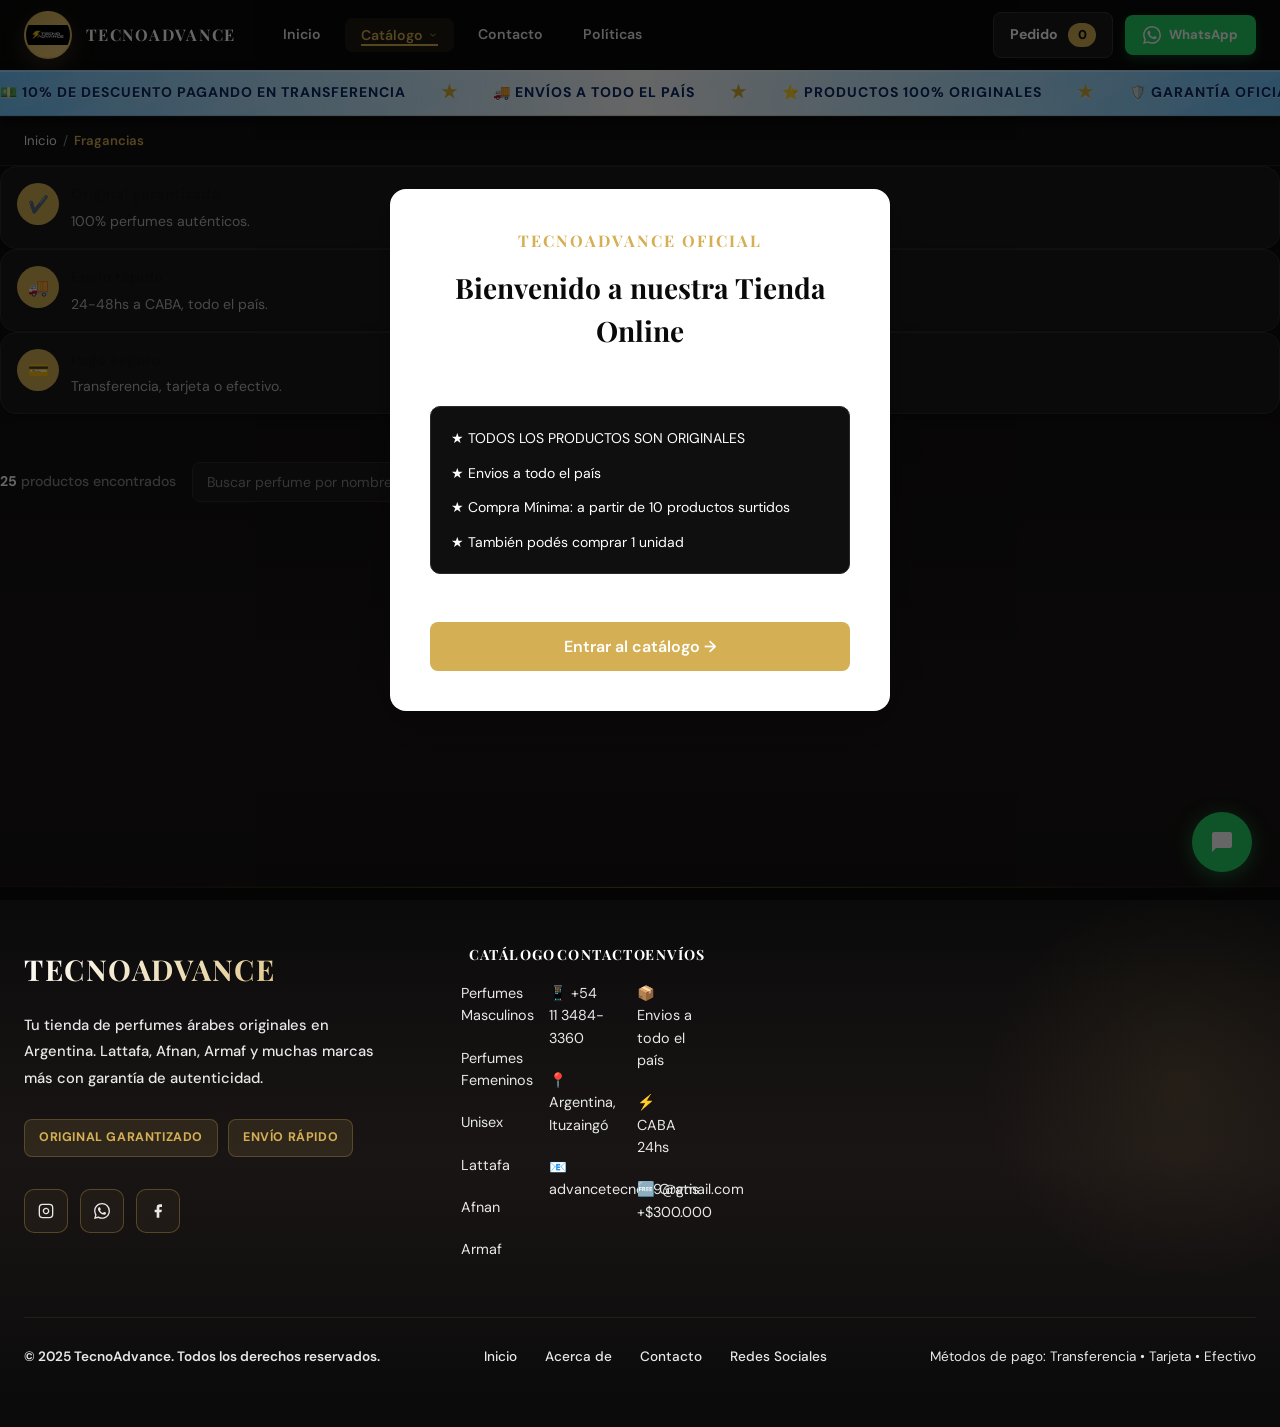
==== accesorios.html @ 0b5b806b "Add files via upload" ====
<!DOCTYPE html>
<html lang="es">
<head>
  <meta charset="UTF-8" />
  <meta name="viewport" content="width=device-width, initial-scale=1.0" />
  <meta http-equiv="X-UA-Compatible" content="IE=edge" />
    <title>TecnoAdvance – Productos Importados | Perfumes, Accesorios,Electronica y Juguetes</title>
  <meta name="description" content="Catálogo de Productos importados originales. Comprá por WhatsApp." />
      <link rel="preconnect" href="https://fonts.googleapis.com" />
      <link href="https://fonts.googleapis.com/css2?family=Playfair+Display:wght@400;600;700&family=DM+Sans:wght@300;400;500;600&display=swap" rel="stylesheet" />
      <style>
    .category-intro{max-width:1380px;margin:20px auto 0;padding:22px 24px;border-left:3px solid var(--gold);background:linear-gradient(90deg,rgba(212,175,84,.1),transparent)}
    .category-intro h1{font-family:var(--font-disp);color:var(--gold-lt);font-size:clamp(1.6rem,3vw,2.3rem);margin:0 0 6px}
    .category-intro p{color:var(--mid-text);margin:0}
    [data-category] .banner-carousel,[data-category] .category-banner{display:none!important}
    @media(max-width:600px){.category-intro{margin-top:12px;padding:18px 16px}}
  </style>
  <link rel="stylesheet" href="css/base.css">
      <link rel="stylesheet" href="css/header.css">
      <link rel="stylesheet" href="css/banner.css">
      <link rel="stylesheet" href="css/layout.css">
      <link rel="stylesheet" href="css/productos.css">
      <link rel="stylesheet" href="css/category-banner.css">
      <link rel="stylesheet" href="css/modales.css">
      <link rel="stylesheet" href="css/chatbot.css">
      <link rel="stylesheet" href="css/footer.css">
      <link rel="stylesheet" href="css/promo.css">
      <link rel="stylesheet" href="css/estados.css">
      <link rel="stylesheet" href="css/responsive.css">
      <link rel="icon" type="image/png" href="./imagenes/img/favicon.png?v=2" />

  <!-- 1. IDIOMA Y ROBOTS (SEO básico) -->
    <meta http-equiv="Content-Language" content="es" />
    <meta name="robots" content="index, follow" />
    <meta name="author" content="TecnoAdvance" />
   
  <!-- 2. OPEN GRAPH (ESTO ES LO QUE USA WHATSAPP, FACEBOOK E INSTAGRAM) -->
    <meta property="og:title" content="TecnoAdvance – Productos Importados Originales" />
    <meta property="og:description" content="Perfumes, Gadgets, Accesorios y Electrodomésticos. Comprá por WhatsApp." />
    <meta property="og:type" content="website" />
    <meta property="og:url" content="https://tecnoadvance.shop/" />
    <meta property="og:image" content="https://tecnoadvance.shop/imagenes/og-image.png" />
    <meta property="og:image:width" content="1200" />
    <meta property="og:image:height" content="630" />
   
  <!-- 6. COLOR DE LA BARRA DEL NAVEGADOR EN MÓVIL (se ve más profesional) -->
    <meta name="theme-color" content="#1a1a2e" />  <!-- Cambia el color a tu branding -->
   
  <!-- 7. CANONICAL (evita contenido duplicado) -->
      <link rel="canonical" href="https://tecnoadvance.shop/" />

   <!-- 10. PRECONEXIÓN A GOOGLE FONTS (mejora velocidad) -->
      <link rel="preconnect" href="https://fonts.gstatic.com" crossorigin />

</head>
<body data-category="accesorios">
<!-- ═══ MODAL DE BIENVENIDA ════════════════════════════════ -->
<div id="welcomeModal" class="welcome-modal open">
  <div class="welcome-box">
      <button class="welcome-close" onclick="closeWelcomeModal()">✕</button>
    
  <div class="welcome-content">
  <div class="welcome-logo">TECNOADVANCE OFICIAL</div>
  <div class="welcome-title">Bienvenido a nuestra Tienda Online</div>
  <div class="welcome-subtitle">Catálogo Mayorista</div>
      
  <div class="welcome-body">
        <div class="welcome-item">★ TODOS LOS PRODUCTOS SON ORIGINALES </div>
        <div class="welcome-item">★ Envios a todo el país</div>
        <div class="welcome-item">★ Compra Mínima: a partir de 10 productos surtidos</div>
        <div class="welcome-item">★ También podés comprar 1 unidad</div>
  </div>
      
       <button class="welcome-btn" onclick="closeWelcomeModal()">Entrar al catálogo →</button>
  </div>
  </div>
</div>
<!-- ═══ HEADER ═══════════════════════════════════════════ -->
<header class="header">
  <div class="header-inner">
     <!-- [INICIO_CAMBIOS_MOBILE_NAV] -->
  <button type="button" class="mobile-nav-toggle" id="mobileNavToggle"
    aria-haspopup="true" aria-expanded="false" aria-controls="mobileNavOverlay" aria-label="Abrir menú">
    <svg width="22" height="22" viewBox="0 0 24 24" fill="none" stroke="currentColor" stroke-width="2" stroke-linecap="round" aria-hidden="true">
      <line x1="3" y1="6" x2="21" y2="6"/>
      <line x1="3" y1="12" x2="21" y2="12"/>
      <line x1="3" y1="18" x2="21" y2="18"/>
    </svg>
  </button>
  <!-- [FIN_CAMBIOS_MOBILE_NAV] -->

    <a href="index.html" class="logo">
      <div class="logo-shape">
        <img src="./imagenes/logo.png" alt="TecnoAdvance" class="logo-img" />
      </div>
      <div class="logo-copy">
        <div class="logo-name">TecnoAdvance</div>
      </div>
    </a>

<nav class="nav">
  <a href="index.html">Inicio</a>
  <!-- [INICIO_CAMBIOS_NAV_DROPDOWN] -->
  <div class="nav-dropdown" id="navCatalogoDropdown">
    <button type="button" class="nav-dropdown-toggle active" id="navCatalogoBtn"
      aria-haspopup="true" aria-expanded="false" aria-controls="navCatalogoMenu">
      Catálogo
      <svg class="nav-dropdown-caret" width="10" height="10" viewBox="0 0 24 24" fill="none" stroke="currentColor" stroke-width="2" aria-hidden="true">
        <path d="M6 9l6 6 6-6"/>
      </svg>
    </button>
    <div class="nav-dropdown-menu" id="navCatalogoMenu" role="menu" aria-label="Categorías de catálogo">
      <a href="perfumes.html" role="menuitem">Perfumes</a>
      <a href="accesorios.html" role="menuitem">Accesorios</a>
      <a href="electronica.html" role="menuitem">Electrónica</a>
      <a href="juguetes.html" role="menuitem">Juguetes</a>
    </div>
  </div>
  <!-- [FIN_CAMBIOS_NAV_DROPDOWN] -->
  <a href="#contacto">Contacto</a>
  <a href="politicas.html">Políticas</a>
</nav>

    <div class="header-actions">
      <a href="pedido.html" class="cart-toggle">
        <span>Pedido</span>
        <strong id="cartCount">0</strong>
      </a>
      <a href="https://wa.me/541134843360?text=Hola%20quiero%20consultar%20por%20perfumes" target="_blank" class="wa-btn-header">
        <svg width="18" height="18" viewBox="0 0 24 24" fill="currentColor">
          <path d="M17.472 14.382c-.297-.149-1.758-.867-2.03-.967-.273-.099-.471-.148-.67.15-.197.297-.767.966-.94 1.164-.173.199-.347.223-.644.075-.297-.15-1.255-.463-2.39-1.475-.883-.788-1.48-1.761-1.653-2.059-.173-.297-.018-.458.13-.606.134-.133.298-.347.446-.52.149-.174.198-.298.298-.497.099-.198.05-.371-.025-.52-.075-.149-.669-1.612-.916-2.207-.242-.579-.487-.5-.669-.51-.173-.008-.371-.01-.57-.01-.198 0-.52.074-.792.372-.272.297-1.04 1.016-1.04 2.479 0 1.462 1.065 2.875 1.213 3.074.149.198 2.096 3.2 5.077 4.487.709.306 1.262.489 1.694.625.712.227 1.36.195 1.871.118.571-.085 1.758-.719 2.006-1.413.248-.694.248-1.289.173-1.413-.074-.124-.272-.198-.57-.347m-5.421 7.403h-.004a9.87 9.87 0 01-5.031-1.378l-.361-.214-3.741.982.998-3.648-.235-.374a9.86 9.86 0 01-1.51-5.26c.001-5.45 4.436-9.884 9.888-9.884 2.64 0 5.122 1.03 6.988 2.898a9.825 9.825 0 012.893 6.994c-.003 5.45-4.437 9.884-9.885 9.884m8.413-18.297A11.815 11.815 0 0012.05 0C5.495 0 .16 5.335.157 11.892c0 2.096.547 4.142 1.588 5.945L.057 24l6.305-1.654a11.882 11.882 0 005.683 1.448h.005c6.554 0 11.89-5.335 11.893-11.893a11.821 11.821 0 00-3.48-8.413z"/>
        </svg>
        <span>WhatsApp</span>
      </a>
    </div>
      </div><!-- cierre header-inner -->

  <!-- [INICIO_CAMBIOS_MOBILE_NAV] -->
  <div class="mobile-nav-overlay" id="mobileNavOverlay">
    <div class="mobile-nav-panel">
      <div class="mobile-nav-panel-header">
        <span class="mobile-nav-title">Menú</span>
        <button type="button" class="mobile-nav-close" id="mobileNavClose" aria-label="Cerrar menú">✕</button>
      </div>
      <nav class="mobile-nav-list" aria-label="Navegación móvil">
        <a href="index.html" class="mobile-nav-link">Inicio</a>

        <div class="mobile-nav-accordion">
          <button type="button" class="mobile-nav-accordion-btn" id="mobileCatalogoBtn"
            aria-expanded="false" aria-controls="mobileCatalogoSub">
            Catálogo
            <svg class="mobile-nav-chevron" width="14" height="14" viewBox="0 0 24 24" fill="none" stroke="currentColor" stroke-width="2" aria-hidden="true">
              <path d="M6 9l6 6 6-6"/>
            </svg>
          </button>
          <div class="mobile-nav-sublist" id="mobileCatalogoSub">
            <a href="perfumes.html" class="mobile-nav-sublink">Perfumes</a>
            <a href="accesorios.html" class="mobile-nav-sublink">Accesorios</a>
            <a href="electronica.html" class="mobile-nav-sublink">Electrónica</a>
            <a href="juguetes.html" class="mobile-nav-sublink">Juguetes</a>
          </div>
        </div>

        <a href="#contacto" class="mobile-nav-link">Contacto</a>
        <a href="politicas.html" class="mobile-nav-link">Políticas</a>
      </nav>
    </div>
  </div>
  <!-- [FIN_CAMBIOS_MOBILE_NAV] -->
<div class="promo-bar">
    <div class="top-promo__track">

        <span>💵 10% DE DESCUENTO PAGANDO EN TRANSFERENCIA</span>
        <span class="separator">★</span>

        <span>🚚 ENVÍOS A TODO EL PAÍS</span>
        <span class="separator">★</span>

        <span>⭐ PRODUCTOS 100% ORIGINALES</span>
        <span class="separator">★</span>

        <span>🛡️ GARANTÍA OFICIAL</span>
        <span class="separator">★</span>

        <span>📦 IMPORTADOS DIRECTAMENTE</span>
        <span class="separator">★</span>

        <span>💳 DEBITO - TRANSFERENCIA - EFECTIVO</span>

        <!-- Duplicado -->

        <span>💵 10% DE DESCUENTO PAGANDO EN TRANSFERENCIA</span>
        <span class="separator">★</span>

        <span>🚚 ENVÍOS A TODO EL PAÍS</span>
        <span class="separator">★</span>

        <span>⭐ PRODUCTOS 100% ORIGINALES</span>
        <span class="separator">★</span>

        <span>🛡️ GARANTÍA OFICIAL</span>
        <span class="separator">★</span>

        <span>📦 IMPORTADOS DIRECTAMENTE</span>
        <span class="separator">★</span>

        <span>💳 DEBITO - TRANSFERENCIA - EFECTIVO</span>

    </div>
</div>
</header>

<!-- ═══ BREADCRUMB ════════════════════════════════════════ -->
<div class="breadcrumb">
  <a href="index.html">Inicio</a> / <span id="breadcrumbCategory">Fragancias</span>
</div>
<div class="category-intro" id="categoryIntro" hidden><h1 id="categoryTitle"></h1><p id="categoryDescription"></p></div>

<div class="trust-strip">
      <div class="trust-item">
        <div class="trust-icon">✔️</div>
        <div>
          <strong>Original garantizado</strong>
          <p>100% perfumes auténticos.</p>
        </div>
      </div>
      <div class="trust-item">
        <div class="trust-icon">🚚</div>
        <div>
          <strong>Envío rápido</strong>
          <p>24-48hs a CABA, todo el país.</p>
        </div>
      </div>
      <div class="trust-item">
        <div class="trust-icon">💳</div>
        <div>
          <strong>Pago seguro</strong>
          <p>Transferencia, tarjeta o efectivo.</p>
        </div>
      </div>
    </div>

        
    <!-- Active filters -->
    <div class="active-filters" id="activeFilters"></div>

    <!-- Controls -->
    <div class="catalog-header">
      <p class="catalog-meta" id="productCount"><strong>25</strong> productos encontrados</p>
      <div class="catalog-controls">
        <input type="text" id="searchInput" class="search-input" placeholder="Buscar perfume por nombre..." oninput="applyFilters()">
        <select class="sort-select" onchange="sortProducts(this.value)">
          <option value="default">Ordenar por</option>
          <option value="price-asc">Precio: Menor a Mayor</option>
          <option value="price-desc">Precio: Mayor a Menor</option>
          <option value="popular">Más Vendidos</option>
          <option value="name">Nombre A-Z</option>
        </select>
      </div>
    </div>
        <!-- GRID — renderizado por JS -->
    <div class="product-grid" id="productGrid"></div>

    <!-- Pagination -->
    <div class="pagination" id="pagination"></div>
<!-- ═══ MAIN LAYOUT ═══════════════════════════════════════ -->
<main class="main-layout">

  <!-- SIDEBAR -->
  <aside class="sidebar" id="sidebar">
    <div class="sidebar-mobile-header">
      <span>Filtrar productos</span>
      <button class="sidebar-close" onclick="document.getElementById('sidebar').classList.remove('open')">Cerrar</button>
    </div>
    <div class="sidebar-title">Filtrar productos</div>

    <!-- Categorías -->
    <div class="filter-section">
      <h4>Categoría</h4>
      <label class="filter-option">
        <input type="checkbox" data-filter="genero" value="masculino" onchange="applyFilters()">
        <span>Masculinos</span>
      </label>
      <label class="filter-option">
        <input type="checkbox" data-filter="genero" value="femenino" onchange="applyFilters()">
        <span>Femeninos</span>
      </label>
      <label class="filter-option">
        <input type="checkbox" data-filter="genero" value="unisex" onchange="applyFilters()">
        <span>Unisex</span>
      </label>
    </div>

    <div class="divider"></div>

    <!-- Marcas -->
    <div class="filter-section">
      <h4>Marca</h4>
      <label class="filter-option">
        <input type="checkbox" data-filter="marca" value="Lattafa" onchange="applyFilters()">
        <span>Lattafa</span>
      </label>
      <label class="filter-option">
        <input type="checkbox" data-filter="marca" value="Afnan" onchange="applyFilters()">
        <span>Afnan</span>
      </label>
      <label class="filter-option">
        <input type="checkbox" data-filter="marca" value="Armaf" onchange="applyFilters()">
        <span>Armaf</span>
      </label>
      <label class="filter-option">
        <input type="checkbox" data-filter="marca" value="French Avenue" onchange="applyFilters()">
        <span>French Avenue</span>
      </label>
      <label class="filter-option">
        <input type="checkbox" data-filter="marca" value="Al Wataniah" onchange="applyFilters()">
        <span>Al Wataniah</span>
      </label>
    </div>

    <div class="divider"></div>

    <!-- Precio -->
    <div class="filter-section">
      <h4>Precio (ARS)</h4>
      <div class="price-range">
        <div class="price-inputs">
          <input type="number" id="priceMin" placeholder="Mín" value="0" oninput="applyFilters()">
          <input type="number" id="priceMax" placeholder="Máx" value="80000" oninput="applyFilters()">
        </div>
        <input type="range" class="price-slider" id="priceSlider" min="0" max="150000" value="80000" oninput="updatePrice(this.value)">
      </div>
    </div>

    <button class="clear-filters" onclick="clearFilters()">✕ Limpiar filtros</button>
  </aside>
  <div class="sidebar-backdrop" onclick="document.getElementById('sidebar').classList.remove('open')"></div>

  <!-- CATALOG -->
  <section class="catalog">

    <!-- Mobile toggle -->
    <button class="mobile-filter-toggle" onclick="document.getElementById('sidebar').classList.toggle('open')">
      <svg width="16" height="16" viewBox="0 0 24 24" fill="none" stroke="currentColor" stroke-width="2">
        <line x1="4" y1="6" x2="20" y2="6"/><line x1="8" y1="12" x2="20" y2="12"/><line x1="12" y1="18" x2="20" y2="18"/>
      </svg>
      Filtrar productos
    </button>

  </section>
</main>

<!-- ═══ CHATBOT WIDGET ════════════════════════════════════ -->
<div class="chatbot-container">
  <div class="chatbot-header">
    <h3>TecnoAdvance Chat</h3>
    <button class="chatbot-close" onclick="toggleChatbot()">✕</button>
  </div>
  
  <div class="chatbot-messages" id="chatbotMessages"></div>
  
  <div class="chatbot-input-area">
    <input 
      type="text" 
      id="chatbotInput" 
      class="chatbot-input" 
      placeholder="Escribe tu pregunta..."
      onkeypress="if(event.key==='Enter') sendChatMessage()"
    />
    <button class="chatbot-send" onclick="sendChatMessage()">
      <svg width="18" height="18" viewBox="0 0 24 24" fill="currentColor">
        <path d="M16.6915026,12.4744748 L3.50612381,13.2599618 C3.19218622,13.2599618 3.03521743,13.4170592 3.03521743,13.5741566 L1.15159189,20.0151496 C0.8376543,20.8006365 0.99,21.89 1.77946707,22.52 C2.41,22.99 3.50612381,23.1 4.13399899,22.8429026 L21.714504,14.0454487 C22.6563168,13.5741566 23.1272231,12.6315722 22.9702544,11.6889879 L4.13399899,1.16346272 C3.34915502,0.9 2.40734225,0.9 1.77946707,1.4718701 C0.994623095,2.0437402 0.837654326,3.1331289 1.15159189,3.91861574 L3.03521743,10.3595872 C3.03521743,10.5166847 3.19218622,10.673782 3.50612381,10.673782 L16.6915026,11.4592689 C16.6915026,11.4592689 17.1624089,11.4592689 17.1624089,12.0311392 C17.1624089,12.4744748 16.6915026,12.4744748 16.6915026,12.4744748 Z"/>
      </svg>
    </button>
  </div>
</div>

<!-- Botón flotante para abrir chatbot -->
<button class="chatbot-toggle" onclick="toggleChatbot()">
  <svg width="24" height="24" viewBox="0 0 24 24" fill="currentColor">
    <path d="M20 2H4c-1.1 0-2 .9-2 2v18l4-4h14c1.1 0 2-.9 2-2V4c0-1.1-.9-2-2-2z"/>
  </svg>
</button>

<!-- ═══ FOOTER ════════════════════════════════════════════ -->
<footer class="footer" id="contacto">
  <div class="footer-inner">
    <div class="footer-brand">
      <div class="logo-text footer-logo">TecnoAdvance</div>
      <p class="footer-description">Tu tienda de perfumes árabes originales en Argentina. Lattafa, Afnan, Armaf y muchas marcas más con garantía de autenticidad.</p>
      <div class="footer-badges">
        <span class="footer-badge">Original garantizado</span>
        <span class="footer-badge">Envío rápido</span>
      </div>
      <div class="socials">
        <a href="https://www.instagram.com/tecnoadvance_oficial/" target="_blank" class="social-icon" aria-label="Instagram">
          <svg width="16" height="16" viewBox="0 0 24 24" fill="none" stroke="currentColor" stroke-width="2">
            <rect x="2" y="2" width="20" height="20" rx="5" ry="5"/><path d="M16 11.37A4 4 0 1112.63 8 4 4 0 0116 11.37z"/><line x1="17.5" y1="6.5" x2="17.51" y2="6.5"/>
          </svg>
        </a>
        <a href="https://wa.me/541134843360" target="_blank" class="social-icon" aria-label="WhatsApp">
          <svg width="16" height="16" viewBox="0 0 24 24" fill="currentColor">
            <path d="M17.472 14.382c-.297-.149-1.758-.867-2.03-.967-.273-.099-.471-.148-.67.15-.197.297-.767.966-.94 1.164-.173.199-.347.223-.644.075-.297-.15-1.255-.463-2.39-1.475-.883-.788-1.48-1.761-1.653-2.059-.173-.297-.018-.458.13-.606.134-.133.298-.347.446-.52.149-.174.198-.298.298-.497.099-.198.05-.371-.025-.52-.075-.149-.669-1.612-.916-2.207-.242-.579-.487-.5-.669-.51-.173-.008-.371-.01-.57-.01-.198 0-.52.074-.792.372-.272.297-1.04 1.016-1.04 2.479 0 1.462 1.065 2.875 1.213 3.074.149.198 2.096 3.2 5.077 4.487.709.306 1.262.489 1.694.625.712.227 1.36.195 1.871.118.571-.085 1.758-.719 2.006-1.413.248-.694.248-1.289.173-1.413-.074-.124-.272-.198-.57-.347m-5.421 7.403h-.004a9.87 9.87 0 01-5.031-1.378l-.361-.214-3.741.982.998-3.648-.235-.374a9.86 9.86 0 01-1.51-5.26c.001-5.45 4.436-9.884 9.888-9.884 2.64 0 5.122 1.03 6.988 2.898a9.825 9.825 0 012.893 6.994c-.003 5.45-4.437 9.884-9.885 9.884m8.413-18.297A11.815 11.815 0 0012.05 0C5.495 0 .16 5.335.157 11.892c0 2.096.547 4.142 1.588 5.945L.057 24l6.305-1.654a11.882 11.882 0 005.683 1.448h.005c6.554 0 11.89-5.335 11.893-11.893a11.821 11.821 0 00-3.48-8.413z"/>
          </svg>
        </a>
        <a href="https://facebook.com/Tecn0advance" target="_blank" class="social-icon" aria-label="Facebook">
          <svg width="16" height="16" viewBox="0 0 24 24" fill="currentColor">
            <path d="M18 2h-3a5 5 0 00-5 5v3H7v4h3v8h4v-8h3l1-4h-4V7a1 1 0 011-1h3z"/>
          </svg>
        </a>
      </div>
    </div>

    <div class="footer-links">
      <div class="footer-column">
        <h5>Catálogo</h5>
        <ul>
          <li><a href="#">Perfumes Masculinos</a></li>
          <li><a href="#">Perfumes Femeninos</a></li>
          <li><a href="#">Unisex</a></li>
          <li><a href="#">Lattafa</a></li>
          <li><a href="#">Afnan</a></li>
          <li><a href="#">Armaf</a></li>
        </ul>
      </div>
      <div class="footer-column">
        <h5>Contacto</h5>
        <ul>
          <li><a href="https://wa.me/541134843360" target="_blank">📱 +54 11 3484-3360</a></li>
          <li><a href="#">📍 Argentina, Ituzaingó</a></li>
          <li><a href="#">📧 advancetecno39@gmail.com</a></li>
        </ul>
      </div>
      <div class="footer-column">
        <h5>Envíos</h5>
        <ul>
          <li><a href="#">📦 Envios a todo el país</a></li>
          <li><a href="#">⚡ CABA 24hs</a></li>
          <li><a href="#">🆓 Gratis +$300.000</a></li>
        </ul>
      </div>
    </div>
  </div>

  <div class="footer-bottom">
    <div class="footer-bottom-left">
      <span>&copy; 2025 TecnoAdvance. Todos los derechos reservados.</span>
    </div>
    <div class="footer-bottom-center">
      <a href="#">Inicio</a>
      <a href="#">Acerca de</a>
      <a href="politicas.html">Contacto</a>
      <a href="#">Redes Sociales</a>
    </div>
    <div class="footer-bottom-right">
      <span>Métodos de pago: Transferencia • Tarjeta • Efectivo</span>
    </div>
  </div>
  
</footer>

<script>window.API_ENDPOINT = 'https://www.tecnoadvance.shop/api/products';</script>
<script src="script.js"></script>
<!-- ═══ MODAL DE PRODUCTO ════════════════════════════════ -->
<div id="productModal" class="product-modal">
  <div class="product-modal-content">
    <button class="modal-close" onclick="closeProductModal()">✕</button>
    
    <div class="modal-grid">
      <div class="modal-images">
        <img id="modalMainImg" src="" alt="Producto" />
        <div class="modal-img-nav">
          <button onclick="changeModalImage(-1)" class="img-nav prev">◀</button>
          <button onclick="changeModalImage(1)" class="img-nav next">▶</button>
        </div>
        <div class="modal-img-counter" id="modalCounter">1/1</div>
      </div>
      
      <div class="modal-info">
        <div class="modal-brand" id="modalBrand"></div>
        <h2 class="modal-name" id="modalName"></h2>
        <div class="modal-desc" id="modalDesc"></div>
        
        <div class="modal-pricing">
          <div class="modal-price" id="modalPrice"></div>
          <div class="modal-installment" id="modalInstallment"></div>
          <div class="modal-payment" id="modalPayment"></div>
        </div>
        
        <div class="modal-stock" id="modalStock"></div>
        
        <div class="modal-quantity">
          <label>Cantidad</label>
          <div class="qty-selector">
            <button onclick="decreaseQty()" class="qty-btn">−</button>
            <span id="qtyValue">1</span>
            <button onclick="increaseQty()" class="qty-btn">+</button>
          </div>
        </div>
        
        <a id="modalBuyBtn" target="_blank" class="modal-buy-btn">Comprar por WhatsApp</a>
        <button onclick="closeProductModal()" class="modal-close-btn">Cerrar</button>
      </div>
    </div>
  </div>
</div>
</body>
</html>
---- css/base.css ----
/* ════════════════════════════════════════════════════════
   TecnoAdvance — Tema Oscuro | Dark Mode CSS
   ════════════════════════════════════════════════════════ */

*, *::before, *::after { box-sizing: border-box; margin: 0; padding: 0; }

:root {
  /* ─── COLORES TEMA OSCURO ───────────────────────── */
  --black: #0a0a0a;           /* Fondo principal - Negro profundo */
  --dark-bg: #121212;         /* Fondo secundario */
  --card-bg: #1a1a1a;         /* Fondo de cards */
  --white: #ffffff;           /* Blanco puro - Texto principal */
  --light-text: #e8e8e8;      /* Texto secundario */
  --mid-text: #b8b8b8;        /* Texto terciario */
  --soft-text: #888888;       /* Texto muy suave */
  
  /* ─── ACENTOS ──────────────────────────────────── */
  --gold: #d4af54;            /* Oro brillante (más visible en oscuro) */
  --gold-dark: #b8962e;       /* Oro oscuro */
  --gold-lt: #f4d07d;         /* Oro claro */
  
  /* ─── COLORES FUNCIONALES ───────────────────────── */
  --wa-green: #25d366;        /* WhatsApp */
  --success: #1f7a5e;         /* Éxito - Verde */
  --danger: #ff6b35;          /* Error/Danger - Rojo/Naranja */
  
  /* ─── BORDES Y DIVISORES ────────────────────────── */
  --border: #2a2a2a;          /* Borde oscuro */
  --border-light: #333333;    /* Borde más claro */
  --divider: rgba(255, 255, 255, 0.08);
  
  /* ─── FONDOS SUAVES ─────────────────────────────── */
  --bg: #0f0f0f;              /* Fondo general */
  --bg-secondary: #1a1a1a;    /* Fondo secundario */
  --bg-hover: #252525;        /* Hover general */
  
  /* ─── SOMBRAS ─────────────────────────────────── */
  --shadow: 0 4px 20px rgba(0, 0, 0, 0.4);
  --shadow-h: 0 8px 32px rgba(0, 0, 0, 0.6);
  --shadow-card: 0 2px 12px rgba(0, 0, 0, 0.3);
  
  /* ─── FUENTES ─────────────────────────────────── */
  --font-disp: 'Playfair Display', Georgia, serif;
  --font-body: 'DM Sans', sans-serif;
  
  /* ─── OTROS ────────────────────────────────────── */
  --radius: 10px;
}

/* ─── ESTILOS GENERALES ────────────────────────────────── */
html {
  scroll-behavior: smooth;
  overflow-x: hidden;
}

body {
  overflow-x: hidden;
  font-family: var(--font-body);
  background: linear-gradient(
    180deg,
    var(--black) 0%,
    #1a1515 50%,
    var(--black) 100%
  );
  color: var(--white);
  min-height: 100vh;
  font-size: 15px;
  line-height: 1.55;
}

/* ─── ELEMENTOS BASE ────────────────────────────────────── */
a {
  color: var(--gold);
  text-decoration: none;
  transition: color 0.3s ease;
}

a:hover {
  color: var(--gold-lt);
}

img {
  display: block;
  max-width: 100%;
}

button {
  cursor: pointer;
  font-family: inherit;
  border: none;
  transition: all 0.3s ease;
}

button:hover {
  transform: translateY(-2px);
}

/* ─── TÍTULOS ──────────────────────────────────────────── */
h1, h2, h3, h4, h5, h6 {
  color: var(--white);
  font-family: var(--font-disp);
  font-weight: 700;
  line-height: 1.2;
}

h1 { font-size: clamp(1.8rem, 5vw, 3.2rem); }
h2 { font-size: clamp(1.5rem, 4vw, 2.4rem); }
h3 { font-size: clamp(1.2rem, 3vw, 1.8rem); }
h4 { font-size: 1.3rem; }
h5 { font-size: 1.1rem; }
h6 { font-size: 1rem; }

/* ─── PÁRRAFOS ─────────────────────────────────────────── */
p {
  color: var(--light-text);
  line-height: 1.7;
}

small {
  color: var(--soft-text);
  font-size: 0.85rem;
}

/* ─── TEXTOS ESPECIALES ────────────────────────────────── */
strong {
  color: var(--white);
  font-weight: 700;
}

em {
  color: var(--gold);
  font-style: italic;
}

/* ─── LISTAS ────────────────────────────────────────────── */
ul, ol {
  color: var(--light-text);
}

li {
  margin-bottom: 8px;
}

/* ─── CÓDIGO ────────────────────────────────────────────── */
code, pre {
  background: var(--card-bg);
  color: var(--gold);
  padding: 2px 6px;
  border-radius: 4px;
  font-family: 'Monaco', 'Menlo', monospace;
}

/* ─── INPUTS Y FORMULARIOS ─────────────────────────────── */
input, select, textarea {
  background: var(--card-bg);
  color: var(--white);
  border: 1px solid var(--border);
  border-radius: 8px;
  padding: 10px 12px;
  font-family: inherit;
  font-size: 0.9rem;
  transition: all 0.3s ease;
}

input::placeholder, textarea::placeholder {
  color: var(--soft-text);
}

input:focus, select:focus, textarea:focus {
  border-color: var(--gold);
  background: var(--bg-secondary);
  box-shadow: 0 0 0 3px rgba(212, 175, 84, 0.1);
  outline: none;
}

/* ─── SCROLLBAR PERSONALIZADA ──────────────────────────── */
::-webkit-scrollbar {
  width: 10px;
  height: 10px;
}

::-webkit-scrollbar-track {
  background: var(--bg);
}

::-webkit-scrollbar-thumb {
  background: var(--gold-dark);
  border-radius: 5px;
}

::-webkit-scrollbar-thumb:hover {
  background: var(--gold);
}

/* ─── SELECCIÓN ────────────────────────────────────────── */
::selection {
  background: var(--gold);
  color: var(--black);
}

::-moz-selection {
  background: var(--gold);
  color: var(--black);
}

/* ─── ANIMACIONES ──────────────────────────────────────── */
@keyframes fadeIn {
  from {
    opacity: 0;
    transform: translateY(10px);
  }
  to {
    opacity: 1;
    transform: translateY(0);
  }
}

@keyframes slideInLeft {
  from {
    opacity: 0;
    transform: translateX(-30px);
  }
  to {
    opacity: 1;
    transform: translateX(0);
  }
}

@keyframes slideInRight {
  from {
    opacity: 0;
    transform: translateX(30px);
  }
  to {
    opacity: 1;
    transform: translateX(0);
  }
}

@keyframes pulse {
  0%, 100% { opacity: 1; }
  50% { opacity: 0.5; }
}

@keyframes glow {
  0%, 100% {
    box-shadow: 0 0 5px rgba(212, 175, 84, 0.3);
  }
  50% {
    box-shadow: 0 0 15px rgba(212, 175, 84, 0.6);
  }
}

/* ─── UTILIDADES ────────────────────────────────────────── */
.text-gold { color: var(--gold); }
.text-white { color: var(--white); }
.text-light { color: var(--light-text); }
.text-soft { color: var(--soft-text); }

.bg-dark { background: var(--black); }
.bg-card { background: var(--card-bg); }

.border-gold { border-color: var(--gold); }
.border-dark { border-color: var(--border); }

.shadow { box-shadow: var(--shadow-card); }
.shadow-lg { box-shadow: var(--shadow); }

.rounded { border-radius: var(--radius); }

.fade-in { animation: fadeIn 0.5s ease; }
.slide-left { animation: slideInLeft 0.5s ease; }
.slide-right { animation: slideInRight 0.5s ease; }

/* ─── RESPONSIVE ───────────────────────────────────────── */
@media (max-width: 768px) {
  h1 { font-size: 1.8rem; }
  h2 { font-size: 1.5rem; }
  h3 { font-size: 1.2rem; }
  
  body {
    font-size: 14px;
  }
}

@media (max-width: 480px) {
  h1 { font-size: 1.6rem; }
  h2 { font-size: 1.3rem; }
  h3 { font-size: 1.1rem; }
  
  body {
    font-size: 13px;
    line-height: 1.5;
  }
}

/* ─── DARK MODE ESPECÍFICO ─────────────────────────────── */
/* Asegura que todos los elementos respeten el tema oscuro */

/* Cards y contenedores */
.card, .modal, .panel {
  background: var(--card-bg);
  border: 1px solid var(--border);
}

/* Botones con tema oscuro */
.btn {
  background: var(--gold);
  color: var(--black);
  font-weight: 700;
  padding: 10px 16px;
  border-radius: 8px;
}

.btn:hover {
  background: var(--gold-lt);
}

.btn-dark {
  background: var(--bg-secondary);
  color: var(--white);
  border: 1px solid var(--border);
}

.btn-dark:hover {
  background: var(--bg-hover);
  border-color: var(--gold);
}

/* Badges y etiquetas */
.badge {
  background: var(--gold);
  color: var(--black);
  padding: 4px 10px;
  border-radius: 20px;
  font-size: 0.75rem;
  font-weight: 700;
}

.badge-secondary {
  background: var(--border-light);
  color: var(--light-text);
}

/* Alerts y notificaciones */
.alert {
  padding: 16px;
  border-radius: 8px;
  border-left: 4px solid;
}

.alert-success {
  background: rgba(31, 122, 94, 0.15);
  border-color: var(--success);
  color: #4cd964;
}

.alert-danger {
  background: rgba(255, 107, 53, 0.15);
  border-color: var(--danger);
  color: #ff6b35;
}

.alert-info {
  background: rgba(212, 175, 84, 0.15);
  border-color: var(--gold);
  color: var(--gold);
}
---- css/header.css ----
/* ─── HEADER TEMA OSCURO ─────────────────────────────── */
.header {
  background: rgba(10, 10, 10, 0.95);
  backdrop-filter: blur(12px);
  border-bottom: 1px solid rgba(255, 255, 255, 0.08);
  position: sticky;
  top: 0;
  z-index: 100;
  box-shadow: 0 4px 12px rgba(0, 0, 0, 0.5);
  overflow: visible;
}

.header::after {
  content: '';
  position: absolute;
  bottom: 0;
  left: 0;
  right: 0;
  height: 1px;
  background: linear-gradient(90deg, transparent, rgba(212, 175, 84, 0.3), transparent);
}

.header-inner {
  max-width: 1380px;
  margin: 0 auto;
  display: flex;
  align-items: center;
  gap: 32px;
  padding: 0 24px;
  height: 70px;
}

/* ─── LOGO ───────────────────────────────────────────── */
.logo {
  display: flex;
  align-items: center;
  flex-shrink: 0;
  gap: 14px;
  transition: transform 0.3s ease;
}

.logo:hover {
  transform: translateY(-2px);
}

.logo-shape {
  width: 48px;
  height: 48px;
  border-radius: 50%;
  background: linear-gradient(135deg, #d4af54, #f4d07d);
  display: flex;
  align-items: center;
  justify-content: center;
  overflow: hidden;
  box-shadow: 0 8px 24px rgba(212, 175, 84, 0.2);
  border: 2px solid rgba(212, 175, 84, 0.3);
}

.logo-img {
  width: 100%;
  height: 100%;
  object-fit: contain;
}

.logo-copy {
  display: flex;
  flex-direction: column;
  gap: 2px;
}

.logo-name {
  font-family: var(--font-disp);
  font-size: 1rem;
  font-weight: 700;
  text-transform: uppercase;
  letter-spacing: 0.08em;
  color: var(--white);
}

.logo-tag {
  font-size: 0.7rem;
  font-weight: 700;
  letter-spacing: 0.16em;
  text-transform: uppercase;
  color: var(--gold);
}

/* ─── NAVEGACIÓN ─────────────────────────────────────── */
.nav {
  display: flex;
  gap: 8px;
  align-items: center;
}

.nav a {
  padding: 8px 16px;
  border-radius: 8px;
  font-size: 0.88rem;
  font-weight: 600;
  color: var(--light-text);
  transition: all 0.3s ease;
  position: relative;
}

.nav a::after {
  content: '';
  position: absolute;
  bottom: 6px;
  left: 16px;
  right: 16px;
  height: 2px;
  background: var(--gold);
  transform: scaleX(0);
  transform-origin: center;
  transition: transform 0.3s ease;
}

.nav a:hover {
  color: var(--white);
  background: rgba(212, 175, 84, 0.1);
}

.nav a:hover::after,
.nav a.active::after {
  transform: scaleX(1);
}

.nav a.active {
  color: var(--gold);
  background: rgba(212, 175, 84, 0.1);
}

/* ─── HEADER ACTIONS ─────────────────────────────────── */
.header-actions {
  margin-left: auto;
  display: flex;
  align-items: center;
  gap: 12px;
}

.wa-btn-header {
  display: flex;
  align-items: center;
  gap: 8px;
  background: var(--wa-green);
  color: #fff;
  padding: 10px 18px;
  border-radius: 8px;
  font-size: 0.82rem;
  font-weight: 700;
  text-decoration: none;
  transition: all 0.3s ease;
  box-shadow: 0 4px 12px rgba(37, 211, 102, 0.25);
}

.wa-btn-header:hover {
  background: #1f9b4f;
  transform: translateY(-2px);
  box-shadow: 0 6px 18px rgba(37, 211, 102, 0.35);
}

.cart-toggle {
  display: inline-flex;
  align-items: center;
  gap: 10px;
  background: var(--card-bg);
  color: var(--white);
  padding: 10px 16px;
  border-radius: 8px;
  font-size: 0.88rem;
  font-weight: 700;
  border: 1px solid var(--border-light);
  text-decoration: none;
  transition: all 0.3s ease;
}

.cart-toggle:hover {
  background: var(--bg-hover);
  border-color: var(--gold);
  transform: translateY(-2px);
}

.cart-toggle strong {
  display: inline-flex;
  min-width: 28px;
  justify-content: center;
  background: var(--gold);
  color: var(--black);
  border-radius: 999px;
  padding: 2px 8px;
  font-size: 0.8rem;
  font-weight: 800;
}

/* ─── BREADCRUMB ─────────────────────────────────────── */
.breadcrumb {
  max-width: 1380px;
  margin: 0 auto;
  padding: 14px 24px;
  font-size: 0.82rem;
  color: var(--soft-text);
  display: flex;
  align-items: center;
  gap: 6px;
  background: rgba(255, 255, 255, 0.02);
  border-bottom: 1px solid var(--divider);
}

.breadcrumb a {
  color: var(--light-text);
  transition: color 0.3s ease;
}

.breadcrumb a:hover {
  color: var(--gold);
}

.breadcrumb span {
  color: var(--gold);
  font-weight: 600;
}

/* ─── PROMO BAR (MEJORADA) ───────────────────────────── */
.promo-bar {
  position: relative;
  width: 100%;
  height: 44px;
  overflow: hidden;
  display: flex;
  align-items: center;
  background: linear-gradient(
    90deg,
    rgba(212, 175, 84, 0.08) 0%,
    rgba(212, 175, 84, 0.15) 50%,
    rgba(212, 175, 84, 0.08) 100%
  );
  border-top: 1px solid rgba(212, 175, 84, 0.2);
  border-bottom: 1px solid rgba(212, 175, 84, 0.15);
  box-shadow: inset 0 1px 0 rgba(255, 255, 255, 0.1);
}

.top-promo__track {
  display: flex;
  align-items: center;
  gap: 32px;
  width: max-content;
  white-space: nowrap;
  animation: promoMove 25s linear infinite;
  position: relative;
  z-index: 2;
}

.top-promo__track span {
  flex-shrink: 0;
  color: var(--white);
  font-size: 0.85rem;
  font-weight: 700;
  letter-spacing: 0.8px;
  text-transform: uppercase;
}

.top-promo__track span.separator {
  color: var(--gold);
  font-size: 1rem;
  font-weight: 900;
}

.promo-bar:hover .top-promo__track {
  animation-play-state: paused;
}

@keyframes promoMove {
  from {
    transform: translateX(0);
  }
  to {
    transform: translateX(-50%);
  }
}

/* ─── RESPONSIVE ─────────────────────────────────────── */
@media (max-width: 1000px) {
  .header-inner {
    gap: 20px;
    height: 64px;
  }

  .nav {
    display: none;
  }

  .logo-shape {
    width: 42px;
    height: 42px;
  }

  .logo-name {
    font-size: 0.9rem;
  }
}

@media (max-width: 600px) {
  .header-inner {
    gap: 10px;
    padding: 0 16px;
  }

  .logo-shape {
    width: 38px;
    height: 38px;
  }

  .logo-name {
    font-size: 0.8rem;
  }

  .logo-tag {
    display: none;
  }

  .wa-btn-header span {
    display: none;
  }

  .wa-btn-header {
    padding: 8px 10px;
    gap: 6px;
  }

  .cart-toggle {
    padding: 8px 12px;
    gap: 6px;
    font-size: 0.75rem;
  }

  .breadcrumb {
    padding: 12px 16px;
    font-size: 0.75rem;
  }

  .promo-bar {
    height: 40px;
  }

  .top-promo__track span {
    font-size: 0.75rem;
  }
}

/* ─── EFECTOS DE BRILLO SUTIL ────────────────────────── */
.header::before {
  content: '';
  position: absolute;
  top: 0;
  left: -100%;
  width: 100%;
  height: 100%;
  background: linear-gradient(
    90deg,
    transparent,
    rgba(255, 255, 255, 0.05),
    transparent
  );
  animation: headerShine 8s infinite;
  pointer-events: none;
}

@keyframes headerShine {
  0% { left: -100%; }
  50% { left: 100%; }
  100% { left: 100%; }
}
---- css/banner.css ----
/* ─── BANNER CAROUSEL ────────────────────────────────── */
.banner-carousel {
  max-width: 100%;
  margin: 0 auto 28px;
  position: relative;
  overflow: hidden;
  border-radius: var(--radius);
  box-shadow: var(--shadow);
}

.carousel-container {
  width: 100%;
  height: 0;
  padding-bottom: 33.33%;
  position: relative;
  overflow: hidden;
  background: #f0eee9;
}

.carousel-container img {
  position: absolute;
  top: 0;
  left: 0;
  width: 100%;
  height: 100%;
  object-fit: cover;
}

.carousel-btn {
  position: absolute;
  top: 50%;
  transform: translateY(-50%);
  background: rgba(0, 0, 0, 0.5);
  color: white;
  width: 48px;
  height: 48px;
  border-radius: 50%;
  z-index: 10;
  display: grid;
  place-items: center;
  transition: background 0.2s;
}

.carousel-btn:hover { 
  background: rgba(0, 0, 0, 0.8);
  transform: translateY(-50%);
}
.carousel-btn.prev { left: 16px; }
.carousel-btn.next { right: 16px; }

.carousel-dots {
  position: absolute;
  bottom: 16px;
  left: 50%;
  transform: translateX(-50%);
  display: flex;
  gap: 8px;
  z-index: 10;
}

.dot {
  width: 10px;
  height: 10px;
  border-radius: 50%;
  background: rgba(255, 255, 255, 0.5);
  cursor: pointer;
  transition: background 0.3s;
}

.dot.active { background: rgba(255, 255, 255, 0.9); 
            @media (max-width: 600px) {
  .carousel-container {
    padding-bottom: 60%;
  }
}
---- css/layout.css ----
/* ─── MAIN LAYOUT ────────────────────────────────────── */
.main-layout {
  max-width: 1400px;
  margin: 0 auto;
  display: grid;
  grid-template-columns: 260px 1fr;
  gap: 28px;
  padding: 40px 24px 60px;
  align-items: start;
  width: 100%;
  box-sizing: border-box;
}
/* ─── SIDEBAR ────────────────────────────────────────── */
.sidebar {
  background: var(--white);
  border: 1px solid var(--border);
  border-radius: var(--radius);
  padding: 24px;
  position: sticky;
  top: 84px;
}
.sidebar-mobile-header {
  display: none;
  justify-content: space-between;
  align-items: center;
  margin-bottom: 16px;
  padding-bottom: 12px;
  border-bottom: 1px solid var(--border);
}

.sidebar-close {
  background: transparent;
  border: none;
  font-size: 1.2rem;
  cursor: pointer;
  color: var(--dark);
  padding: 4px 8px;
  font-weight: 600;
}

.sidebar-close:hover {
  color: var(--gold);
}

.sidebar-title {
  font-family: var(--font-disp);
  font-size: 1.05rem;
  font-weight: 700;
  margin-bottom: 20px;
  padding-bottom: 12px;
  border-bottom: 2px solid var(--border);
}

.filter-section { margin-bottom: 24px; }

.filter-section h4 {
  font-size: 0.78rem;
  font-weight: 600;
  text-transform: uppercase;
  letter-spacing: 1.2px;
  color: var(--soft);
  margin-bottom: 12px;
}

.filter-option {
  display: flex;
  align-items: center;
  gap: 10px;
  padding: 7px 0;
  cursor: pointer;
}

.filter-option input[type="checkbox"] {
  width: 16px;
  height: 16px;
  accent-color: var(--gold);
  cursor: pointer;
  flex-shrink: 0;
}

.filter-option span {
  font-size: 0.9rem;
  color: var(--dark);
  cursor: pointer;
  flex: 1;
  display: flex;
  justify-content: space-between;
  align-items: center;
}

.filter-option span .count {
  color: var(--mid);
  font-size: 0.78rem;
  background: rgba(184, 150, 46, 0.12);
  padding: 3px 8px;
  border-radius: 999px;
  min-width: 24px;
  text-align: center;
  font-weight: 600;
}

.filter-option:hover span { color: var(--gold); }

.price-range { margin-top: 4px; }

.price-inputs {
  display: flex;
  gap: 8px;
  margin-bottom: 12px;
}

.price-inputs input {
  flex: 1;
  padding: 8px 10px;
  border: 1px solid var(--border);
  border-radius: 6px;
  font-size: 0.75rem;
  font-family: inherit;
  color: var(--dark);
  outline: none;
  min-width: 0;
  width: 100%;
}

.price-inputs input:focus { border-color: var(--gold); }

.price-slider {
  -webkit-appearance: none;
  width: 100%;
  height: 4px;
  background: linear-gradient(to right, var(--gold) 0%, var(--gold) 60%, var(--border) 60%);
  border-radius: 4px;
  outline: none;
}

.price-slider::-webkit-slider-thumb {
  -webkit-appearance: none;
  width: 18px;
  height: 18px;
  background: var(--gold);
  border-radius: 50%;
  cursor: pointer;
  border: 2px solid var(--white);
  box-shadow: 0 1px 6px rgba(0, 0, 0, 0.2);
}

.clear-filters {
  width: 100%;
  padding: 9px;
  background: transparent;
  border: 1px solid var(--border);
  border-radius: 7px;
  font-size: 0.84rem;
  color: var(--mid);
  font-weight: 500;
  transition: all 0.15s;
  margin-top: 8px;
}

.clear-filters:hover {
  border-color: var(--black);
  color: var(--black);
}

.divider { height: 1px; background: var(--border); margin: 16px 0; }

.main-layout {
  padding: 0 24px 64px;
}
.sidebar {
  border-color: rgba(232, 224, 204, 0.7);
  box-shadow: 0 20px 45px rgba(0, 0, 0, 0.05);
}

.sidebar-title {
  color: var(--black);
}

.filter-option {
  gap: 12px;
}

.filter-option span {
  display: inline-flex;
  justify-content: space-between;
  width: 100%;
  color: var(--dark);
}

.price-slider {
  background: linear-gradient(90deg, var(--gold) 0%, var(--gold) 45%, #e8e8e8 45%, #e8e8e8 100%);
}
---- css/productos.css ----
/* ─── CATALOG TEMA OSCURO ────────────────────────────── */
.catalog {
  min-width: 0;
}

.catalog-header {
  display: flex;
  align-items: center;
  justify-content: space-between;
  margin-bottom: 24px;
  flex-wrap: wrap;
  gap: 16px;
}

.catalog-meta {
  font-size: 0.88rem;
  color: var(--soft-text);
  font-weight: 500;
}

.catalog-meta strong {
  color: var(--white);
  font-weight: 700;
}

.catalog-controls {
  display: flex;
  gap: 12px;
  align-items: center;
  flex: 1;
  justify-content: flex-start;
}

.sort-select {
  padding: 10px 36px 10px 14px;
  border: 1px solid var(--border);
  border-radius: 8px;
  font-family: inherit;
  font-size: 0.88rem;
  color: var(--white);
  background: var(--card-bg) url("data:image/svg+xml,%3Csvg xmlns='http://www.w3.org/2000/svg' width='12' height='12' viewBox='0 0 24 24' fill='none' stroke='%23d4af54' stroke-width='2'%3E%3Cpath d='M6 9l6 6 6-6'/%3E%3C/svg%3E") no-repeat right 12px center;
  -webkit-appearance: none;
  outline: none;
  cursor: pointer;
  transition: all 0.3s ease;
}

.sort-select:hover {
  border-color: var(--gold);
  background-color: var(--bg-hover);
}

.sort-select:focus {
  border-color: var(--gold);
  box-shadow: 0 0 0 3px rgba(212, 175, 84, 0.15);
}

.search-input {
  padding: 10px 14px;
  border: 1px solid var(--border);
  border-radius: 8px;
  font-family: inherit;
  font-size: 0.88rem;
  color: var(--white);
  background: var(--card-bg);
  outline: none;
  flex: 1;
  max-width: 420px;
  min-width: 200px;
  transition: all 0.3s ease;
}

.search-input::placeholder {
  color: var(--soft-text);
}

.search-input:focus {
  border-color: var(--gold);
  background-color: var(--bg-hover);
  box-shadow: 0 0 0 3px rgba(212, 175, 84, 0.15);
}

/* ─── PRODUCT GRID ───────────────────────────────────── */
.product-grid {
  display: grid;
  grid-template-columns: repeat(4, 1fr);
  gap: 20px;
  margin-bottom: 40px;
}

/* ─── PRODUCT CARD TEMA OSCURO ────────────────────────── */
.product-card {
  background: var(--card-bg);
  border: 1px solid var(--border);
  border-radius: 12px;
  overflow: hidden;
  transition: all 0.3s cubic-bezier(0.4, 0, 0.2, 1);
  position: relative;
  display: flex;
  flex-direction: column;
  height: 100%;
}

.product-card:hover {
  box-shadow: 0 12px 40px rgba(212, 175, 84, 0.15);
  transform: translateY(-6px);
  border-color: var(--gold);
  background: var(--bg-hover);
}

.product-badge {
  position: absolute;
  top: 14px;
  left: 14px;
  z-index: 2;
  padding: 8px 12px;
  border-radius: 6px;
  font-size: 0.7rem;
  font-weight: 700;
  letter-spacing: 0.8px;
  text-transform: uppercase;
  box-shadow: 0 4px 12px rgba(0, 0, 0, 0.3);
}

.badge-new {
  background: var(--gold);
  color: var(--black);
}

.badge-hot {
  background: #ff6b35;
  color: var(--white);
}

.badge-oferta {
  background: var(--gold);
  color: var(--black);
  font-weight: 800;
}

.product-img-wrap {
  position: relative;
  overflow: hidden;
  background: linear-gradient(135deg, #1a1a1a 0%, #252525 100%);
  aspect-ratio: 1 / 1.15;
  display: flex;
  align-items: center;
  justify-content: center;
  border-bottom: 1px solid var(--border);
}

.product-img-wrap img {
  width: 100%;
  height: 100%;
  object-fit: contain;
  padding: 16px;
  transition: transform 0.4s cubic-bezier(0.4, 0, 0.2, 1);
}

.product-card:hover .product-img-wrap img {
  transform: scale(1.08);
}

.quick-wa {
  position: absolute;
  bottom: -50px;
  left: 0;
  right: 0;
  background: rgba(37, 211, 102, 0.95);
  color: #fff;
  text-align: center;
  padding: 12px;
  font-size: 0.82rem;
  font-weight: 600;
  display: flex;
  align-items: center;
  justify-content: center;
  gap: 6px;
  transition: bottom 0.3s cubic-bezier(0.4, 0, 0.2, 1);
  cursor: pointer;
  backdrop-filter: blur(8px);
}

.product-card:hover .quick-wa {
  bottom: 0;
}

.product-info {
  padding: 14px;
  display: flex;
  flex-direction: column;
  gap: 8px;
  flex: 1;
}

.product-brand {
  font-size: 0.72rem;
  font-weight: 700;
  text-transform: uppercase;
  letter-spacing: 1.2px;
  color: var(--gold);
  margin-bottom: 4px;
}

.product-name {
  font-family: var(--font-disp);
  font-size: 1.05rem;
  font-weight: 700;
  line-height: 1.3;
  color: var(--white);
  min-height: 54px;
  display: -webkit-box;
  -webkit-line-clamp: 2;
  -webkit-box-orient: vertical;
  overflow: hidden;
}

.product-notes {
  font-size: 0.82rem;
  color: var(--light-text);
  line-height: 1.5;
  min-height: 36px;
  display: -webkit-box;
  -webkit-line-clamp: 2;
  -webkit-box-orient: vertical;
  overflow: hidden;
}

.product-volume {
  align-self: flex-start;
  font-size: 0.7rem;
  font-weight: 700;
  color: var(--white);
  border: 1px solid var(--gold);
  background: rgba(212, 175, 84, 0.15);
  border-radius: 20px;
  padding: 4px 10px;
  margin-top: 4px;
}

.product-pricing {
  margin-top: 8px;
  padding-top: 8px;
  border-top: 1px solid var(--border);
}

.price-row {
  display: flex;
  align-items: center;
  flex-wrap: wrap;
  gap: 6px;
  margin-bottom: 6px;
}

.price-original {
  font-size: 0.78rem;
  color: var(--soft-text);
  text-decoration: line-through;
}

.price-final {
  font-size: 1.3rem;
  font-weight: 800;
  color: var(--gold);
}

.price-off-badge {
  font-size: 0.68rem;
  font-weight: 800;
  color: #fff;
  background: #ff6b35;
  padding: 2px 8px;
  border-radius: 4px;
  white-space: nowrap;
}

.product-installment {
  font-size: 0.76rem;
  color: var(--success);
  font-weight: 600;
  margin-bottom: 4px;
}

.product-shipping {
  font-size: 0.75rem;
  color: var(--success);
  font-weight: 600;
  display: flex;
  align-items: center;
  gap: 5px;
}

.product-actions {
  padding: 14px;
  border-top: 1px solid var(--border);
}

.btn-wa {
  width: 100%;
  padding: 10px;
  border-radius: 8px;
  font-size: 0.82rem;
  font-weight: 600;
  display: flex;
  align-items: center;
  justify-content: center;
  gap: 8px;
  transition: background 0.18s, transform 0.15s;
  background: var(--black);
  color: var(--white);
}

.btn-wa:hover {
  background: var(--gold);
  transform: translateY(-1px);
}

.btn-cart {
  width: 100%;
  padding: 10px;
  background: var(--gold);
  color: var(--black);
  border-radius: 8px;
  font-size: 0.82rem;
  font-weight: 700;
  border: none;
  cursor: pointer;
  transition: all 0.3s ease;
  text-transform: uppercase;
  letter-spacing: 0.5px;
}

.btn-cart:hover {
  background: var(--gold-lt);
  transform: translateY(-2px);
  box-shadow: 0 6px 16px rgba(212, 175, 84, 0.3);
}

.btn-cart.btn-disabled {
  background: var(--soft-text);
  cursor: not-allowed;
  opacity: 0.6;
}

.btn-cart.btn-disabled:hover {
  background: var(--soft-text);
  transform: none;
  box-shadow: none;
}

/* ─── PAGINATION ─────────────────────────────────────── */
.pagination {
  display: flex;
  justify-content: center;
  gap: 8px;
  margin-top: 40px;
  margin-bottom: 60px;
}

.page-btn {
  width: 40px;
  height: 40px;
  background: var(--card-bg);
  border: 1px solid var(--border);
  border-radius: 8px;
  display: grid;
  place-items: center;
  font-size: 0.88rem;
  font-weight: 600;
  transition: all 0.3s ease;
  cursor: pointer;
  color: var(--white);
}

.page-btn:hover:not(.active) {
  border-color: var(--gold);
  color: var(--gold);
  transform: translateY(-2px);
}

.page-btn.active {
  background: var(--gold);
  color: var(--black);
  border-color: var(--gold);
  box-shadow: 0 4px 12px rgba(212, 175, 84, 0.25);
}

/* ─── FILTROS ────────────────────────────────────────── */
.active-filters {
  display: flex;
  flex-wrap: wrap;
  gap: 8px;
  margin-bottom: 16px;
  min-height: 32px;
}

.filter-tag {
  display: flex;
  align-items: center;
  gap: 6px;
  background: var(--gold);
  color: var(--black);
  padding: 6px 12px;
  border-radius: 20px;
  font-size: 0.78rem;
  font-weight: 700;
  animation: slideIn 0.3s ease;
}

@keyframes slideIn {
  from {
    opacity: 0;
    transform: scale(0.95);
  }

  to {
    opacity: 1;
    transform: scale(1);
  }
}

.filter-tag button {
  background: none;
  color: rgba(0, 0, 0, 0.6);
  font-size: 1rem;
  line-height: 1;
  padding: 0 4px;
  transition: color 0.2s;
  cursor: pointer;
}

.filter-tag button:hover {
  color: rgba(0, 0, 0, 1);
}

.no-results {
  grid-column: 1 / -1;
  text-align: center;
  padding: 80px 20px;
  color: var(--soft-text);
}

.no-results h3 {
  font-size: 1.2rem;
  margin-bottom: 8px;
  color: var(--light-text);
}

/* ─── MOBILE FILTER TOGGLE ────────────────────────────── */
.mobile-filter-toggle {
  display: none;
  width: 100%;
  padding: 12px;
  background: var(--card-bg);
  border: 1px solid var(--border);
  border-radius: 8px;
  font-size: 0.9rem;
  font-weight: 600;
  align-items: center;
  justify-content: center;
  gap: 8px;
  margin-bottom: 16px;
  cursor: pointer;
  transition: all 0.3s ease;
  color: var(--white);
}

.mobile-filter-toggle:hover {
  background: var(--bg-hover);
  border-color: var(--gold);
}

/* ─── RESPONSIVE ───────────────────────────────────── */

/* Desktop / notebook: 3 productos */
@media (max-width: 1200px) {
  .product-grid {
    grid-template-columns: repeat(3, 1fr);
  }
}

/* Tablet: 2 productos */
@media (max-width: 900px) {
  .product-grid {
    grid-template-columns: repeat(2, 1fr);
  }
}

/* Tablet / mobile */
@media (max-width: 768px) {
  .catalog-controls {
    flex-direction: column;
    width: 100%;
  }

  .search-input {
    max-width: none;
    width: 100%;
  }

  .sort-select {
    width: 100%;
  }

  .mobile-filter-toggle {
    display: flex;
  }
}

/* Mobile */
@media (max-width: 560px) {
  .product-grid {
    grid-template-columns: repeat(2, 1fr);
    gap: 14px;
  }

  .product-card {
    flex-direction: row;
    aspect-ratio: auto;
  }

  .product-img-wrap {
    aspect-ratio: 1;
    min-width: 100px;
    width: 100px;
    flex-shrink: 0;
  }

  .product-info {
    padding: 12px;
    gap: 6px;
  }

  .product-actions {
    padding: 12px;
  }
}
/* ─── CARRITO CON IMÁGENES ───────────────────────────── */
.cart-item-with-image {
  display: flex;
  gap: 12px;
  padding: 12px;
  background: #fff8ea;
  border-radius: 8px;
  border: 1px solid rgba(255, 214, 120, 0.35);
  align-items: flex-start;
}

.cart-item-img {
  width: 60px;
  height: 60px;
  flex-shrink: 0;
  border-radius: 6px;
  overflow: hidden;
  background: #f5f2ee;
  display: flex;
  align-items: center;
  justify-content: center;
}

.cart-item-img img {
  width: 100%;
  height: 100%;
  object-fit: contain;
  padding: 4px;
}

.cart-item-details {
  flex: 1;
  display: flex;
  flex-direction: column;
  gap: 4px;
}

.cart-item-name {
  font-size: 0.88rem;
  font-weight: 600;
  color: var(--black);
}

.cart-item-details small {
  color: var(--soft);
  font-size: 0.78rem;
}

.cart-item-total {
  font-weight: 700;
  color: var(--black);
  font-size: 0.92rem;
  margin-top: 4px;
}

.cart-item-remove {
  background: transparent;
  border: 1px solid rgba(0, 0, 0, 0.1);
  color: var(--black);
  border-radius: 6px;
  padding: 6px 8px;
  font-size: 1rem;
  font-weight: 700;
  cursor: pointer;
  transition: all 0.15s;
  flex-shrink: 0;
}

.cart-item-remove:hover {
  background: rgba(0, 0, 0, 0.04);
  border-color: rgba(0, 0, 0, 0.2);
  color: #b64533;
}

.cart-total-box {
  display: flex;
  justify-content: space-between;
  align-items: center;
  padding: 14px;
  background: linear-gradient(135deg, #fff 0%, #fcf7ea 100%);
  border-radius: 8px;
  border: 1px solid rgba(184, 150, 46, 0.14);
  margin: 12px 0;
}

.cart-total-label {
  font-weight: 700;
  color: var(--dark);
  font-size: 0.95rem;
}

.cart-total-amount {
  font-size: 1.3rem;
  font-weight: 700;
  color: var(--gold);
}

/* ─── ORDEN CON IMÁGENES ───────────────────────────── */
.order-row-with-image {
  display: flex;
  gap: 16px;
  padding: 16px;
  border-radius: 12px;
  background: #fdf7eb;
  border: 1px solid rgba(255, 214, 120, 0.24);
  align-items: flex-start;
}

.order-item-img {
  width: 80px;
  height: 80px;
  flex-shrink: 0;
  border-radius: 8px;
  overflow: hidden;
  background: #f5f2ee;
  display: flex;
  align-items: center;
  justify-content: center;
}

.order-item-img img {
  width: 100%;
  height: 100%;
  object-fit: contain;
  padding: 6px;
}

.order-item-info {
  flex: 1;
  display: flex;
  flex-direction: column;
  gap: 6px;
}

.order-item-info small {
  color: var(--mid);
  font-size: 0.85rem;
}

.order-item-actions {
  display: flex;
  flex-direction: column;
  align-items: flex-end;
  gap: 8px;
  white-space: nowrap;
}

.order-item-total {
  font-weight: 700;
  color: var(--black);
  font-size: 0.95rem;
}

@media (max-width: 640px) {
  .cart-item-with-image {
    gap: 10px;
    padding: 10px;
  }

  .cart-item-img {
    width: 50px;
    height: 50px;
  }

  .cart-item-name {
    font-size: 0.82rem;
  }

  .order-row-with-image {
    gap: 12px;
    padding: 12px;
  }

  .order-item-img {
    width: 70px;
    height: 70px;
  }

  .cart-total-box {
    padding: 12px;
  }

  .cart-total-amount {
    font-size: 1.1rem;
  }
}

/* ════════════════════════════════════════════════════════
   TARJETA DE PRODUCTO: ESTILO CLARO (diseño de referencia)
   Va al final de productos.css. Usa colores fijos para no
   depender de variables que no están definidas en los CSS.
   Los selectores llevan el prefijo .product-card para ganar
   sin importar el orden en que se carguen los archivos.
   ════════════════════════════════════════════════════════ */

/* Tarjeta blanca */
.product-card {
  background: #fff;
  border-color: #e8e8e8;
}

.product-card:hover {
  background: #fff;
  border-color: var(--gold);
  box-shadow: 0 10px 30px rgba(0, 0, 0, 0.10);
  transform: translateY(-4px);
}

/* Etiquetas arriba a la izquierda: descuento + Exclusivo */
.product-card .card-badges {
  position: absolute;
  top: 14px;
  left: 14px;
  z-index: 2;
  display: flex;
  flex-wrap: wrap;
  gap: 6px;
  max-width: calc(100% - 28px);
}

.product-card .card-badge {
  padding: 5px 10px;
  border-radius: 6px;
  font-size: 0.7rem;
  font-weight: 700;
  line-height: 1.2;
  white-space: nowrap;
}

.product-card .card-badge-discount { background: #5f8f7b; color: #fff; }
.product-card .card-badge-exclusive { background: #111; color: #fff; }

/* Nuevo / Popular / Oferta y Sin stock: debajo de las etiquetas nuevas */
.product-card .product-badge,
.product-card .out-of-stock-badge {
  top: 46px;
  left: 14px;
  right: auto;
}

/* Si no hay stock, se oculta Nuevo/Popular/Oferta y queda solo "Sin stock" */
.product-card.sin-stock .product-badge { display: none; }

/* Imagen sobre fondo blanco */
.product-card .product-img-wrap {
  background: #fff;
  border-bottom: none;
}

/* Marca y nombre */
.product-card .product-brand {
  color: #8a8a8a;
  font-weight: 500;
  letter-spacing: 1px;
}

.product-card .product-name {
  font-family: var(--font-body);
  font-weight: 500;
  font-size: 0.9rem;
  text-transform: uppercase;
  color: #222;
  min-height: 2.6em;
}

.product-card .product-notes { color: #666; }

.product-card .product-volume {
  color: #333;
  background: #f3f3f3;
  border: 1px solid #ddd;
}

/* Precio: grande, con el anterior tachado al lado */
.product-card .product-pricing {
  border-top: none;
  padding-top: 0;
  margin-top: 4px;
}

.product-card .price-row {
  align-items: baseline;
  gap: 10px;
}

.product-card .price-final {
  color: #111;
  font-size: 1.4rem;
  font-weight: 800;
}

.product-card .price-original {
  color: #888;
  font-size: 0.9rem;
  text-decoration: line-through;
}

/* Envío como pastilla gris */
.product-card .product-shipping {
  background: #eeeeee;
  color: #333;
  font-weight: 500;
  font-size: 0.78rem;
  text-align: center;
  justify-content: center;
  padding: 7px 10px;
  border-radius: 6px;
}

/* Botón negro */
.product-card .product-actions {
  border-top: none;
  padding: 0 14px 14px;
}

.product-card .btn-cart {
  background: #0d0d0d;
  color: #fff;
  border-radius: 12px;
  padding: 14px;
  font-size: 0.95rem;
  text-transform: none;
  letter-spacing: 0;
}

.product-card .btn-cart:hover {
  background: #2b2b2b;
  box-shadow: none;
  transform: none;
}

/* ─── MOBILE (2 columnas) ─── */
@media (max-width: 560px) {
  .product-card .card-badges {
    top: 8px;
    left: 8px;
    gap: 4px;
    max-width: calc(100% - 16px);
  }

  .product-card .card-badge {
    padding: 4px 7px;
    font-size: 0.58rem;
  }

  .product-card .product-badge,
  .product-card .out-of-stock-badge {
    top: 64px;
    left: 8px;
    right: auto;
  }

  .product-card .product-name { font-size: 0.8rem; }
  .product-card .price-final { font-size: 1.1rem; }
  .product-card .price-original { font-size: 0.75rem; }

  .product-card .product-shipping {
    font-size: 0.62rem;
    padding: 5px 6px;
  }

  .product-card .product-actions { padding: 0 10px 10px; }

  .product-card .btn-cart {
    padding: 10px 6px;
    font-size: 0.78rem;
    border-radius: 10px;
  }
}
---- css/category-banner.css ----
/* ─── CATEGORY BANNER ───────────────────────────────── */
.category-banner {
  background: linear-gradient(135deg, rgba(17, 17, 17, 0.98) 0%, rgba(46, 34, 26, 0.96) 100%);
  border-radius: var(--radius);
  padding: 28px 28px 28px 32px;
  margin-bottom: 24px;
  display: flex;
  align-items: center;
  justify-content: space-between;
  gap: 24px;
  overflow: hidden;
  position: relative;
  min-height: 180px;
}

.category-banner::after {
  content: '';
  position: absolute;
  right: 0;
  top: 0;
  width: 220px;
  height: 220px;
  background: radial-gradient(circle at 30% 30%, rgba(184, 150, 46, 0.14), transparent 48%);
  pointer-events: none;
}

.banner-details {
  z-index: 1;
  max-width: 60%;
}

.banner-eyebrow {
  text-transform: uppercase;
  font-size: 0.8rem;
  letter-spacing: 1.8px;
  color: var(--gold);
  font-weight: 700;
  margin-bottom: 14px;
}

.banner-text h2 {
  font-family: var(--font-disp);
  font-size: clamp(1.9rem, 2.5vw, 2.4rem);
  color: var(--white);
  margin-bottom: 10px;
  line-height: 1.05;
}

.banner-text p {
  font-size: 0.95rem;
  color: rgba(255, 255, 255, 0.82);
  max-width: 520px;
  line-height: 1.7;
}

.banner-tags {
  display: flex;
  flex-wrap: wrap;
  gap: 10px;
  margin-top: 18px;
}

.banner-tags span {
  display: inline-flex;
  align-items: center;
  gap: 8px;
  background: rgba(255, 255, 255, 0.08);
  border: 1px solid rgba(255, 255, 255, 0.12);
  color: rgba(255, 255, 255, 0.9);
  font-size: 0.84rem;
  padding: 10px 14px;
  border-radius: 999px;
}

.banner-card {
  z-index: 1;
  min-width: 240px;
  max-width: 260px;
  background: rgba(255, 255, 255, 0.08);
  border: 1px solid rgba(255, 255, 255, 0.14);
  border-radius: 24px;
  padding: 22px 20px;
  box-shadow: inset 0 0 0 1px rgba(255, 255, 255, 0.03);
  backdrop-filter: blur(10px);
}

.banner-card-title {
  font-size: 0.82rem;
  text-transform: uppercase;
  letter-spacing: 1.2px;
  color: var(--gold);
  font-weight: 700;
  margin-bottom: 12px;
}

.banner-card p {
  font-size: 0.92rem;
  color: rgba(255, 255, 255, 0.8);
  margin-bottom: 18px;
  line-height: 1.6;
}

.banner-cta {
  display: inline-flex;
  align-items: center;
  justify-content: center;
  width: 100%;
  padding: 12px 16px;
  border-radius: 999px;
  background: var(--gold);
  color: var(--black);
  font-weight: 700;
  text-decoration: none;
  transition: transform 0.2s ease, box-shadow 0.2s ease;
}

.banner-cta:hover {
  transform: translateY(-2px);
  box-shadow: 0 16px 32px rgba(184, 150, 46, 0.18);
}

/* Trust strip */
.trust-item strong {
  display: block;
  font-size: 0.95rem;
  margin-bottom: 4px;
  color: #151515;
}

.trust-item {
  display: flex;
  align-items: flex-start;
  gap: 12px;
  background: var(--card-bg);
  border: 1px solid var(--border);
  border-radius: 16px;
  padding: 16px;
  box-shadow: var(--shadow-card);
}


.trust-icon {
  width: 42px;
  height: 42px;
  border-radius: 50%;
  background: var(--gold);
  color: var(--black);
  display: grid;
  place-items: center;
  font-size: 1.05rem;
}

.trust-item strong {
  display: block;
  font-size: 0.95rem;
  margin-bottom: 4px;
}

.trust-item p {
  color: var(--mid-text);
  font-size: 0.88rem;
  line-height: 1.5;
  margin: 0;
}
.category-banner {
  min-height: 140px;
}

.category-banner::after {
  right: 16px;
}
---- css/modales.css ----
/* ═══ WELCOME MODAL ════════════════════════════════════════ */
.welcome-modal {
  position: fixed;
  top: 0;
  left: 0;
  right: 0;
  bottom: 0;
  background: rgba(0, 0, 0, 0.6);
  display: flex;
  align-items: center;
  justify-content: center;
  z-index: 2000;
  opacity: 1;
  transition: opacity 0.3s;
  padding: 20px;
}

.welcome-modal.hidden {
  opacity: 0;
  pointer-events: none;
}

.welcome-box {
  background: var(--white);
  border-radius: 16px;
  padding: 40px;
  max-width: 500px;
  width: 100%;
  position: relative;
  box-shadow: 0 10px 40px rgba(0, 0, 0, 0.2);
  animation: slideIn 0.4s ease-out;
}

@keyframes slideIn {
  from {
    opacity: 0;
    transform: translateY(-30px);
  }
  to {
    opacity: 1;
    transform: translateY(0);
  }
}

.welcome-close {
  position: absolute;
  top: 16px;
  right: 16px;
  background: none;
  border: none;
  font-size: 24px;
  color: var(--soft);
  cursor: pointer;
  padding: 4px;
  transition: color 0.2s;
}

.welcome-close:hover {
  color: var(--black);
}

.welcome-content {
  text-align: center;
}

.welcome-logo {
  font-family: var(--font-disp);
  font-size: 16px;
  font-weight: 700;
  letter-spacing: 2px;
  color: var(--gold);
  margin-bottom: 12px;
  text-transform: uppercase;
}

.welcome-title {
  font-family: var(--font-disp);
  font-size: 28px;
  font-weight: 700;
  color: var(--black);
  margin-bottom: 8px;
}

.welcome-subtitle {
  font-size: 14px;
  color: var(--mid);
  margin-bottom: 24px;
  font-weight: 600;
  text-transform: uppercase;
  letter-spacing: 1px;
}

.welcome-body {
  margin: 24px 0;
  text-align: left;
  background: var(--bg);
  padding: 20px;
  border-radius: 10px;
  border: 1px solid var(--border);
}

.welcome-item {
  font-size: 14px;
  color: var(--dark);
  margin-bottom: 12px;
  line-height: 1.6;
}

.welcome-item:last-child {
  margin-bottom: 0;
}

.welcome-btn {
  width: 100%;
  padding: 14px;
  background: var(--gold);
  color: var(--white);
  border: none;
  border-radius: 8px;
  font-size: 16px;
  font-weight: 600;
  cursor: pointer;
  transition: all 0.3s;
  margin-top: 24px;
}

.welcome-btn:hover {
  background: var(--gold-lt);
  transform: translateY(-2px);
  box-shadow: 0 4px 16px rgba(184, 150, 46, 0.3);
}

/* ═══ PRODUCT MODAL ════════════════════════════════════════ */
.product-modal {
  position: fixed;
  top: 0;
  left: 0;
  right: 0;
  bottom: 0;
  background: rgba(0, 0, 0, 0.7);
  display: none;
  align-items: center;
  justify-content: center;
  z-index: 1999;
  padding: 20px;
  overflow-y: auto;
}

.product-modal.open {
  display: flex;
}

.product-modal-content {
  background: var(--white);
  border-radius: var(--radius);
  overflow: hidden;
  max-width: 900px;
  width: 100%;
  max-height: 90vh;
  overflow-y: auto;
  position: relative;
}

.modal-close {
  position: absolute;
  top: 16px;
  right: 16px;
  background: var(--white);
  border: 1px solid var(--border);
  width: 40px;
  height: 40px;
  border-radius: 50%;
  font-size: 20px;
  cursor: pointer;
  display: flex;
  align-items: center;
  justify-content: center;
  z-index: 10;
  transition: all 0.2s;
}

.modal-close:hover {
  background: var(--black);
  color: white;
}

.modal-grid {
  display: grid;
  grid-template-columns: 1fr 1fr;
  gap: 32px;
  padding: 32px;
}

.modal-images {
  position: relative;
  aspect-ratio: 1;
  background: #f8f6f3;
  border-radius: 10px;
  overflow: hidden;
  display: flex;
  align-items: center;
  justify-content: center;
}

.modal-images img {
  width: 100%;
  height: 100%;
  object-fit: contain;
  padding: 20px;
}

.modal-img-nav {
  position: absolute;
  top: 50%;
  transform: translateY(-50%);
  width: 100%;
  display: flex;
  justify-content: space-between;
  padding: 0 12px;
  pointer-events: none;
}

.modal-img-nav button {
  pointer-events: all;
}

.modal-img-counter {
  position: absolute;
  bottom: 16px;
  right: 16px;
  background: rgba(0, 0, 0, 0.6);
  color: white;
  padding: 6px 12px;
  border-radius: 20px;
  font-size: 12px;
  font-weight: 600;
}

.modal-info {
  display: flex;
  flex-direction: column;
  padding: 16px 0;
}

.modal-brand {
  font-size: 0.75rem;
  font-weight: 700;
  text-transform: uppercase;
  letter-spacing: 1.2px;
  color: var(--soft);
  margin-bottom: 8px;
}

.modal-name {
  font-size: 1.8rem;
  font-weight: 700;
  color: var(--black);
  margin-bottom: 12px;
  line-height: 1.3;
}

.modal-desc {
  font-size: 0.95rem;
  color: var(--mid);
  margin-bottom: 20px;
  line-height: 1.6;
}

.modal-pricing {
  margin-bottom: 20px;
  padding: 16px;
  background: var(--bg);
  border-radius: 8px;
}

.modal-price {
  font-size: 1.5rem;
  font-weight: 700;
  color: var(--black);
  margin-bottom: 6px;
}

.modal-installment {
  font-size: 0.9rem;
  color: var(--soft);
  margin-bottom: 12px;
}

.modal-payment {
  display: flex;
  flex-direction: column;
  gap: 6px;
  font-size: 0.85rem;
}

.modal-payment span {
  color: var(--mid);
}

.modal-payment span:last-child {
  color: var(--gold);
  font-weight: 600;
}

.modal-stock {
  font-size: 0.9rem;
  color: #00c853;
  font-weight: 600;
  margin-bottom: 20px;
}

.modal-quantity {
  margin-bottom: 20px;
}

.modal-quantity label {
  display: block;
  font-size: 0.9rem;
  font-weight: 600;
  color: var(--dark);
  margin-bottom: 10px;
}

.qty-selector {
  display: flex;
  align-items: center;
  gap: 12px;
  background: var(--bg);
  padding: 8px 12px;
  border-radius: 8px;
  width: fit-content;
}

.qty-btn {
  background: none;
  border: none;
  font-size: 18px;
  color: var(--black);
  cursor: pointer;
  padding: 4px 8px;
  transition: color 0.2s;
}

.qty-btn:hover {
  color: var(--gold);
}

#qtyValue {
  font-weight: 600;
  min-width: 30px;
  text-align: center;
}

.modal-buy-btn {
  display: block;
  background: var(--wa-green);
  color: white;
  text-align: center;
  padding: 14px;
  border-radius: 8px;
  font-weight: 600;
  margin-bottom: 10px;
  transition: all 0.2s;
  text-decoration: none;
}

.modal-buy-btn:hover {
  background: #1f9b4f;
  transform: translateY(-2px);
}

.modal-close-btn {
  width: 100%;
  padding: 12px;
  background: var(--bg);
  border: 1px solid var(--border);
  border-radius: 8px;
  font-weight: 600;
  cursor: pointer;
  transition: all 0.2s;
}

.modal-close-btn:hover {
  background: var(--border);
}
---- css/chatbot.css ----
/* ─── CHATBOT ────────────────────────────────────────── */
.chatbot-toggle {
  position: fixed;
  bottom: 28px;
  right: 28px;
  z-index: 998;
  width: 60px;
  height: 60px;
  border-radius: 50%;
  background: var(--wa-green);
  color: white;
  display: grid;
  place-items: center;
  box-shadow: 0 4px 20px rgba(37, 211, 102, 0.45);
  transition: transform 0.2s;
}

.chatbot-toggle:hover { transform: scale(1.1); }
.chatbot-toggle.hidden { display: none; }

.chatbot-container {
  position: fixed;
  bottom: 100px;
  right: 28px;
  z-index: 999;
  width: 380px;
  height: 500px;
  background: white;
  border-radius: 12px;
  box-shadow: 0 5px 40px rgba(0, 0, 0, 0.16);
  display: none;
  flex-direction: column;
  overflow: hidden;
}

.chatbot-container.open { display: flex; }

.chatbot-header {
  background: linear-gradient(135deg, var(--black) 0%, #2a2318 100%);
  color: white;
  padding: 16px;
  display: flex;
  justify-content: space-between;
  align-items: center;
}

.chatbot-header h3 {
  font-size: 1rem;
  font-weight: 600;
  margin: 0;
}

.chatbot-close {
  background: none;
  color: white;
  font-size: 1.2rem;
  cursor: pointer;
  padding: 0;
  width: 24px;
  height: 24px;
}

.chatbot-messages {
  flex: 1;
  overflow-y: auto;
  padding: 16px;
  display: flex;
  flex-direction: column;
  gap: 12px;
  background: #f9f9f9;
}

.chatbot-message {
  display: flex;
  gap: 10px;
}

.chatbot-message.user { justify-content: flex-end; }
.chatbot-message.bot { justify-content: flex-start; }

.chatbot-bubble {
  max-width: 70%;
  padding: 10px 14px;
  border-radius: 12px;
  font-size: 0.85rem;
  line-height: 1.4;
  word-wrap: break-word;
}

.chatbot-message.user .chatbot-bubble {
  background: var(--black);
  color: white;
}

.chatbot-message.bot .chatbot-bubble {
  background: #e8e8e8;
  color: var(--dark);
}

.chatbot-input-area {
  display: flex;
  gap: 8px;
  padding: 12px;
  background: white;
  border-top: 1px solid var(--border);
}

.chatbot-input {
  flex: 1;
  border: 1px solid var(--border);
  border-radius: 8px;
  padding: 10px 12px;
  font-family: inherit;
  font-size: 0.85rem;
  outline: none;
}

.chatbot-input:focus { border-color: var(--gold); }

.chatbot-send {
  width: 40px;
  height: 40px;
  background: var(--black);
  color: white;
  border-radius: 8px;
  display: grid;
  place-items: center;
  transition: background 0.2s;
}

.chatbot-send:hover { background: var(--gold); }
---- css/footer.css ----
/* ─── FOOTER TEMA OSCURO ─────────────────────────────── */
.footer {
  background: linear-gradient(180deg, #0a0a0a 0%, #1a1515 50%, #0a0a0a 100%);
  color: var(--light-text);
  padding: 60px 24px 32px;
  margin-top: 80px;
  border-top: 1px solid rgba(212, 175, 84, 0.1);
  position: relative;
  overflow: hidden;
}

.footer::before {
  content: '';
  position: absolute;
  top: 0;
  left: 0;
  right: 0;
  height: 1px;
  background: linear-gradient(90deg, transparent, rgba(212, 175, 84, 0.4), transparent);
}

/* ─── DECORACIÓN BACKGROUND ────────────────────────── */
.footer::after {
  content: '';
  position: absolute;
  top: 0;
  right: -100px;
  width: 400px;
  height: 400px;
  background: radial-gradient(circle, rgba(212, 175, 84, 0.08), transparent 70%);
  pointer-events: none;
  z-index: 0;
}

.footer-inner {
  max-width: 1380px;
  margin: 0 auto;
  display: grid;
  grid-template-columns: 2fr 1.2fr 1.2fr 1.2fr;
  gap: 48px;
  margin-bottom: 48px;
  align-items: start;
  position: relative;
  z-index: 1;
}

/* ─── FOOTER BRAND ───────────────────────────────────── */
.footer-brand {
  display: flex;
  flex-direction: column;
  gap: 20px;
}

.footer-logo {
  color: var(--white);
  font-family: var(--font-disp);
  font-size: 1.8rem;
  font-weight: 700;
  letter-spacing: 1.5px;
  margin: 0;
  text-transform: uppercase;
  background: linear-gradient(135deg, var(--white) 0%, var(--gold) 100%);
  -webkit-background-clip: text;
  -webkit-text-fill-color: transparent;
  background-clip: text;
}

.footer-description {
  font-size: 0.92rem;
  line-height: 1.8;
  max-width: 360px;
  color: var(--light-text);
  font-weight: 500;
}

.footer-badges {
  display: flex;
  flex-wrap: wrap;
  gap: 10px;
  margin-top: 8px;
}

.footer-badge {
  display: inline-flex;
  align-items: center;
  gap: 8px;
  padding: 8px 14px;
  border-radius: 8px;
  background: rgba(212, 175, 84, 0.12);
  border: 1px solid rgba(212, 175, 84, 0.25);
  font-size: 0.78rem;
  font-weight: 700;
  color: var(--gold);
  text-transform: uppercase;
  letter-spacing: 0.6px;
  transition: all 0.3s ease;
}

.footer-badge:hover {
  background: rgba(212, 175, 84, 0.2);
  border-color: var(--gold);
}

.socials {
  display: flex;
  gap: 12px;
  margin-top: 12px;
}

.social-icon {
  width: 44px;
  height: 44px;
  border: 1px solid rgba(212, 175, 84, 0.3);
  border-radius: 10px;
  display: grid;
  place-items: center;
  transition: all 0.3s ease;
  color: var(--light-text);
  background: rgba(212, 175, 84, 0.05);
  flex-shrink: 0;
}

.social-icon:hover {
  border-color: var(--gold);
  color: var(--gold);
  background: rgba(212, 175, 84, 0.15);
  transform: translateY(-3px);
}

/* ─── FOOTER LINKS ───────────────────────────────────── */
.footer-links {
  display: grid;
  grid-template-columns: repeat(3, minmax(0, 1fr));
  gap: 32px;
}

.footer-column h5 {
  color: var(--white);
  font-size: 0.88rem;
  text-transform: uppercase;
  letter-spacing: 1.4px;
  margin-bottom: 18px;
  font-weight: 700;
  display: flex;
  align-items: center;
  gap: 8px;
}

.footer-column h5::before {
  content: '';
  width: 3px;
  height: 3px;
  background: var(--gold);
  border-radius: 50%;
}

.footer-column ul {
  list-style: none;
  display: flex;
  flex-direction: column;
  gap: 12px;
}

.footer-column ul li {
  font-size: 0.9rem;
}

.footer-column ul li a {
  color: var(--light-text);
  transition: all 0.3s ease;
  display: inline-flex;
  align-items: center;
  gap: 8px;
}

.footer-column ul li a:hover {
  color: var(--gold);
  transform: translateX(4px);
}

/* ─── FOOTER NEWSLETTER ────────────────────────────── */
.footer-newsletter {
  background: linear-gradient(135deg, rgba(212, 175, 84, 0.1) 0%, rgba(212, 175, 84, 0.05) 100%);
  border: 1px solid rgba(212, 175, 84, 0.2);
  border-radius: 12px;
  padding: 20px;
  display: flex;
  flex-direction: column;
  gap: 12px;
}

.footer-newsletter h5 {
  color: var(--white);
  font-size: 0.88rem;
  text-transform: uppercase;
  letter-spacing: 1.4px;
  margin: 0;
  font-weight: 700;
  display: flex;
  align-items: center;
  gap: 8px;
}

.footer-newsletter h5::before {
  content: '';
  width: 3px;
  height: 3px;
  background: var(--gold);
  border-radius: 50%;
}

.footer-newsletter p {
  color: var(--light-text);
  font-size: 0.85rem;
  line-height: 1.6;
  margin: 0;
}

.newsletter-form {
  display: flex;
  gap: 8px;
  margin-top: 8px;
}

.newsletter-input {
  flex: 1;
  padding: 10px 12px;
  border: 1px solid rgba(212, 175, 84, 0.3);
  border-radius: 8px;
  background: rgba(255, 255, 255, 0.05);
  color: var(--white);
  font-size: 0.85rem;
  font-family: inherit;
  outline: none;
  transition: all 0.3s ease;
}

.newsletter-input::placeholder {
  color: var(--soft-text);
}

.newsletter-input:focus {
  border-color: var(--gold);
  background: rgba(255, 255, 255, 0.08);
  box-shadow: 0 0 0 3px rgba(212, 175, 84, 0.15);
}

.newsletter-btn {
  padding: 10px 14px;
  background: var(--gold);
  color: var(--black);
  border: none;
  border-radius: 8px;
  font-weight: 700;
  font-size: 0.8rem;
  cursor: pointer;
  transition: all 0.3s ease;
  white-space: nowrap;
}

.newsletter-btn:hover {
  background: var(--gold-lt);
  transform: translateY(-2px);
  box-shadow: 0 6px 16px rgba(212, 175, 84, 0.3);
}

/* ─── FOOTER BOTTOM ────────────────────────────────── */
.footer-bottom {
  max-width: 1380px;
  margin: 0 auto;
  padding: 28px 0;
  border-top: 1px solid rgba(212, 175, 84, 0.1);
  display: flex;
  justify-content: space-between;
  align-items: center;
  flex-wrap: wrap;
  gap: 24px;
  font-size: 0.85rem;
  position: relative;
  z-index: 1;
}

.footer-bottom-left {
  color: var(--light-text);
  font-weight: 600;
}

.footer-bottom-center {
  display: flex;
  gap: 28px;
  align-items: center;
}

.footer-bottom-center a {
  color: var(--light-text);
  text-decoration: none;
  transition: all 0.3s ease;
  font-size: 0.85rem;
  font-weight: 500;
}

.footer-bottom-center a:hover {
  color: var(--gold);
  transform: translateY(-2px);
}

.footer-bottom-right {
  color: var(--light-text);
  text-align: right;
  font-size: 0.85rem;
  display: flex;
  align-items: center;
  gap: 8px;
}

/* ─── PAYMENT METHODS ────────────────────────────────── */
.payment-methods {
  display: flex;
  gap: 8px;
  margin-top: 12px;
  flex-wrap: wrap;
}

.payment-method {
  display: inline-flex;
  align-items: center;
  gap: 6px;
  padding: 6px 10px;
  background: rgba(212, 175, 84, 0.1);
  border: 1px solid rgba(212, 175, 84, 0.2);
  border-radius: 6px;
  font-size: 0.75rem;
  color: var(--gold);
  font-weight: 600;
  transition: all 0.3s ease;
}

.payment-method:hover {
  background: rgba(212, 175, 84, 0.2);
  border-color: var(--gold);
}

/* ─── GLOW EFFECT ──────────────────────────────────── */
.footer::after {
  animation: footerGlow 4s ease-in-out infinite;
}

@keyframes footerGlow {
  0%, 100% {
    opacity: 0.8;
  }
  50% {
    opacity: 1;
  }
}

/* ─── RESPONSIVE ───────────────────────────────────── */
@media (max-width: 1100px) {
  .footer-inner {
    grid-template-columns: 1.5fr 1fr 1fr;
    gap: 40px;
  }
}

@media (max-width: 900px) {
  .footer-inner {
    grid-template-columns: 1fr 1fr;
    gap: 32px;
  }
  
  .footer-links {
    grid-column: 1 / -1;
    grid-template-columns: repeat(3, minmax(0, 1fr));
  }
  
  .footer-newsletter {
    grid-column: 1 / -1;
  }
}

@media (max-width: 600px) {
  .footer {
    padding: 40px 18px 24px;
    margin-top: 60px;
  }
  
  .footer-inner {
    grid-template-columns: 1fr;
    gap: 28px;
    margin-bottom: 32px;
  }
  
  .footer-logo {
    font-size: 1.4rem;
  }
  
  .footer-links {
    grid-column: auto;
    gap: 20px;
  }
  
  .footer-bottom {
    flex-direction: column;
    align-items: flex-start;
    gap: 16px;
  }
  
  .footer-bottom-center {
    width: 100%;
    flex-direction: column;
    gap: 12px;
    align-items: flex-start;
  }
  
  .footer-bottom-right {
    width: 100%;
    text-align: left;
  }
  
  .newsletter-form {
    flex-direction: column;
  }
  
  .newsletter-input {
    width: 100%;
  }
  
  .newsletter-btn {
    width: 100%;
  }
  
  .socials {
    width: 100%;
  }
}
---- css/promo.css ----
/*==========================================
  TOP PROMO BAR
==========================================*/
.top-promo, .promo-bar {

    position:relative;

    width:100%;
    height:46px;

    overflow:hidden;

    display:flex;
    align-items:center;

    color:#fff;

    background:
        linear-gradient(
            90deg,
            #6EC6FF 0%,
            #9EDCFF 20%,
            #FFFFFF 50%,
            #9EDCFF 80%,
            #6EC6FF 100%
        );

    border-top:1px solid rgba(255,255,255,.25);

    border-bottom:1px solid rgba(0,0,0,.08);

    box-shadow:
        0 4px 18px rgba(0,0,0,.08),
        inset 0 1px rgba(255,255,255,.4);

}


/*==========================
    Bandera ondeando
==========================*/

.top-promo::before, .promo-bar::before{

    content:"";

    position:absolute;

    inset:0;

    background:

        radial-gradient(circle at 20% 50%,rgba(255,255,255,.45),transparent 30%),

        radial-gradient(circle at 80% 50%,rgba(255,255,255,.30),transparent 30%),

        repeating-linear-gradient(

            -18deg,

            rgba(255,255,255,.10) 0px,

            rgba(255,255,255,.10) 18px,

            transparent 18px,

            transparent 36px

        );

    opacity:.45;

    pointer-events:none;

}


/*==========================
    Brillo animado
==========================*/

.top-promo::after, .promo-bar::after{

    content:"";

    position:absolute;

    top:0;
    left:-40%;

    width:35%;
    height:100%;

    background:

        linear-gradient(

            90deg,

            transparent,

            rgba(255,255,255,.65),

            transparent

        );

    transform:skewX(-25deg);

    animation:shine 6s linear infinite;

}


/*==========================
    Texto
==========================*/

.top-promo__track{

    display:flex;

    align-items:center;

    gap:35px;

    width:max-content;

    white-space:nowrap;

    animation:promoMove 30s linear infinite;

    position:relative;

    z-index:2;

}

.top-promo__track span{

    flex-shrink:0;

    color:#0A2A66;

    font-size:14px;

    font-weight:800;

    letter-spacing:1px;

    text-transform:uppercase;

    text-shadow:

        0 1px 0 rgba(255,255,255,.5);

}


/*==========================
    Separadores
==========================*/

.top-promo__track span.separator{

    color:#D4AF37;

    font-size:18px;

    font-weight:900;

}


/*==========================
    Hover
==========================*/

.top-promo:hover .top-promo__track, .promo-bar:hover .top-promo__track{

    animation-play-state:paused;

}


/*==========================
    Animaciones
==========================*/

@keyframes promoMove{

    from{

        transform:translateX(0);

    }

    to{

        transform:translateX(-50%);

    }

}

@keyframes shine{

    0%{

        left:-40%;

    }

    100%{

        left:120%;

    }

}
---- css/estados.css ----
/* ════════════════════════════════════════════════════════
   ESTILOS PARA MENSAJES DE ESTADO (Cargando, Error, etc)
   ════════════════════════════════════════════════════════ */

.loading-message {
  grid-column: 1 / -1;
  text-align: center;
  padding: 60px 20px;
  color: var(--mid);
  font-size: 1.1rem;
  font-weight: 600;
  animation: pulse 1.5s ease-in-out infinite;
}

@keyframes pulse {
  0%, 100% { opacity: 0.6; }
  50% { opacity: 1; }
}

.error-message {
  grid-column: 1 / -1;
  text-align: center;
  padding: 40px 20px;
  color: #b64533;
  background: #fee5e0;
  border: 1px solid #e8ccc7;
  border-radius: var(--radius);
}

.error-message h3 {
  font-size: 1.1rem;
  margin-bottom: 10px;
  color: #8b2f23;
}

.error-message p {
  margin-bottom: 10px;
  font-size: 0.95rem;
}

.error-message small {
  display: block;
  color: #a64230;
  font-size: 0.82rem;
  margin-top: 8px;
}
.product-card.sin-stock {
  opacity: 0.6;
  filter: grayscale(80%);
  pointer-events: none; /* Desactiva todos los clics dentro de la tarjeta */
}

.out-of-stock-badge {
  position: absolute;
  top: 10px;
  left: 10px;
  background: #ff4444;
  color: white;
  padding: 5px 10px;
  border-radius: 4px;
  font-weight: bold;
  font-size: 0.9rem;
  z-index: 10;
  box-shadow: 0 2px 5px rgba(0,0,0,0.3);
}

.btn-disabled {
  background: #cccccc !important;
  cursor: not-allowed;
}
---- css/responsive.css ----
/* ─── RESPONSIVE ─────────────────────────────────────── */
@media (max-width: 1100px) {
  .product-grid { grid-template-columns: repeat(2, 1fr); }
}

@media (max-width: 900px) {
  .main-layout { grid-template-columns: 1fr; }
  .sidebar {
    position: fixed;
    top: 84px;
    left: 0;
    bottom: 0;
    width: min(320px, 100%);
    max-width: 320px;
    display: none;
    transform: translateX(-100%);
    transition: transform 0.28s ease;
    z-index: 1001;
    box-shadow: 2px 0 30px rgba(0, 0, 0, 0.15);
    background: var(--white);
  }

  .sidebar.open {
    display: block;
    transform: translateX(0);
  }

  .mobile-filter-toggle { display: flex; }
  .product-grid { grid-template-columns: repeat(2, 1fr); }
  .footer-inner { grid-template-columns: 1fr 1fr; }
}

@media (max-width: 560px) {
  .product-grid { grid-template-columns: 1fr; }
  .header-inner { gap: 8px; }
  .nav { display: none; }
  .wa-btn-header span { display: none; }
  .wa-btn-header { padding: 8px 10px; }
  .cart-toggle { padding: 8px 10px; gap: 6px; font-size: 0.82rem; }
  .header-actions { gap: 6px; }
  .logo-shape { width: 38px; height: 38px; }
  .logo-name { font-size: 0.88rem; }
  .footer-inner { grid-template-columns: 1fr; }
  .category-banner { flex-direction: column; gap: 16px; text-align: center; align-items: stretch; }
  .banner-details { max-width: 100%; }
  .banner-card { width: 100%; max-width: none; }
  .banner-tags { justify-content: center; }
  .trust-strip { grid-template-columns: 1fr; }
  .chatbot-container { width: calc(100% - 24px); height: 60vh; right: 12px; bottom: 80px; }
}

/* Otras media queries que estaban al final */
@media (max-width: 600px) {
  .catalog-controls {
    width: 100%;
    flex-wrap: wrap;
  }
  .search-input {
    min-width: 0;
    max-width: none;
    flex: 1 1 100%;
  }
  .sort-select {
    flex: 1 1 100%;
  }
}

@media (max-width: 900px) {
  .sidebar {
    position: fixed;
    top: 0;
    left: 0;
    bottom: 0;
    width: min(320px, 100%);
    max-width: 320px;
    z-index: 1000;
    background: var(--white);
    transform: translateX(-110%);
    transition: transform 0.28s ease;
    box-shadow: 2px 0 30px rgba(0, 0, 0, 0.16);
  }

  .sidebar.open {
    transform: translateX(0);
  }

  .catalog {
    position: relative;
  }

  .mobile-filter-toggle {
    display: flex;
  }

  .catalog-header {
    justify-content: space-between;
    gap: 14px;
  }
}

@media (max-width: 700px) {
  .welcome-box {
    padding: 28px 20px;
  }
  .catalog-header {
    justify-content: space-between;
    gap: 14px;
  }

  .header-inner {
    justify-content: space-between;
    padding: 0 18px;
  }

  .banner-text h2 {
    font-size: 1.4rem;
  }

  .banner-text p {
    font-size: 0.92rem;
  }

  .chatbot-container {
    width: calc(100% - 28px);
    right: 14px;
    bottom: 80px;
  }
}

/* ─── GRILLA DE PRODUCTOS MOBILE (2 columnas uniformes) ─── */
@media (max-width: 560px) {
  .product-grid {
    grid-template-columns: repeat(2, minmax(0, 1fr));
    gap: 12px;
  }

  .product-card {
    flex-direction: column;
    aspect-ratio: auto;
  }

  .product-img-wrap {
    width: 100%;
    min-width: 0;
    aspect-ratio: 1 / 1;
    flex-shrink: 1;
  }

  .product-img-wrap img {
    padding: 8px;
  }

  .product-info {
    padding: 10px;
    gap: 6px;
  }

  .product-brand {
    font-size: 0.65rem;
    letter-spacing: 0.8px;
    margin-bottom: 0;
  }

  .product-name {
    font-size: 0.92rem;
    min-height: 2.6em;
  }

  .product-notes {
    font-size: 0.75rem;
    min-height: 3em;
  }

  .price-original { font-size: 0.7rem; }
  .price-final    { font-size: 1.05rem; }
  .price-off-badge { font-size: 0.62rem; padding: 2px 6px; }

  .product-installment,
  .product-shipping {
    font-size: 0.68rem;
  }

  .product-actions {
    padding: 10px;
    margin-top: auto;
  }

  .btn-cart {
    padding: 10px 6px;
    font-size: 0.72rem;
    min-height: 40px;
  }

  .product-badge,
  .out-of-stock-badge {
    top: 8px;
    left: 8px;
    padding: 5px 8px;
    font-size: 0.62rem;
  }
}

/* ─── CARDS MÁS COMPACTAS ─── */

/* Desktop / tablet: imagen cuadrada en vez de vertical */
.product-img-wrap {
  aspect-ratio: 1 / 1;
}

@media (max-width: 560px) {
  .product-info {
    padding: 8px 10px;
    gap: 4px;
  }

  .product-volume {
    font-size: 0.62rem;
    padding: 2px 8px;
    margin-top: 0;
  }

  .product-name {
    font-size: 0.88rem;
    line-height: 1.25;
    min-height: 2.5em;
  }

  .product-notes {
    -webkit-line-clamp: 1;
    min-height: 0;
    line-height: 1.35;
  }

  .product-pricing {
    margin-top: 4px;
    padding-top: 6px;
  }

  .price-row {
    gap: 4px;
    margin-bottom: 2px;
  }

  .product-installment {
    margin-bottom: 0;
    line-height: 1.3;
  }

  .product-shipping {
    font-size: 0.65rem;
    line-height: 1.3;
  }

  .product-actions {
    padding: 8px 10px 10px;
  }

  .btn-cart {
    min-height: 38px;
    padding: 8px 6px;
  }

  /* ─── IMAGEN DE PRODUCTO CENTRADA ─── */
  .product-img-wrap {
    display: flex;
    align-items: center;
    justify-content: center;
  }

  .product-img-wrap img {
    width: 100%;
    height: 100%;
    object-fit: contain;
    object-position: center center;
    margin: 0 auto;
  }

  .product-img-wrap .img-nav {
    position: absolute;
    top: 50%;
    transform: translateY(-50%);
    width: 32px;
    height: 32px;
    padding: 0;
    border-radius: 50%;
    background: rgba(0, 0, 0, 0.55);
    color: #fff;
    font-size: 0.7rem;
    display: grid;
    place-items: center;
    z-index: 3;
    transition: background 0.2s ease, color 0.2s ease;
  }

  .product-img-wrap .img-nav.prev { left: 6px; }
  .product-img-wrap .img-nav.next { right: 6px; }

  .product-img-wrap .img-nav:hover {
    transform: translateY(-50%);
    background: var(--gold);
    color: var(--black);
  }

  .product-img-wrap .img-counter {
    position: absolute;
    bottom: 8px;
    right: 8px;
    z-index: 3;
    padding: 2px 8px;
    border-radius: 20px;
    background: rgba(0, 0, 0, 0.6);
    color: #fff;
    font-size: 0.65rem;
    font-weight: 600;
  }

  .product-main-img { transition: opacity 0.3s ease; }
}

/* ─── FILTROS OCULTOS (desktop y mobile) ─── */
main.main-layout:not(.order-page),
.sidebar,
.sidebar-backdrop,
.mobile-filter-toggle {
  display: none !important;
}

/* ─── STICKY: header + promo-bar + breadcrumb ─── */
:root { --header-h: 117px; }
@media (max-width: 1000px) {
  :root { --header-h: 111px; }
}

body { overflow-x: clip; }

.breadcrumb {
  position: sticky;
  top: calc(var(--header-h) - 1px);
  z-index: 99;
  background:
    linear-gradient(rgba(255, 255, 255, 0.02), rgba(255, 255, 255, 0.02)),
    var(--black);
}

@media (min-width: 1381px) {
  .breadcrumb {
    max-width: none;
    padding-inline: calc((100% - 1380px) / 2 + 24px);
  }
}

html { scroll-padding-top: 176px; }

/* [INICIO_CAMBIOS_NAV_DROPDOWN] */
.nav-dropdown { position: relative; }

.nav-dropdown-toggle {
  display: inline-flex;
  align-items: center;
  gap: 5px;
  padding: 8px 16px;
  border-radius: 8px;
  background: none;
  border: none;
  font-family: inherit;
  font-size: 0.88rem;
  font-weight: 600;
  color: var(--light-text);
  cursor: pointer;
  position: relative;
  transition: all 0.3s ease;
}

.nav-dropdown-toggle::after {
  content: '';
  position: absolute;
  bottom: 6px;
  left: 16px;
  right: 16px;
  height: 2px;
  background: var(--gold);
  transform: scaleX(0);
  transform-origin: center;
  transition: transform 0.3s ease;
}

.nav-dropdown-toggle:hover,
.nav-dropdown-toggle.active { color: var(--white); background: rgba(212, 175, 84, 0.1); }
.nav-dropdown-toggle.active { color: var(--gold); }

.nav-dropdown-toggle:hover::after,
.nav-dropdown-toggle.active::after,
.nav-dropdown.open .nav-dropdown-toggle::after { transform: scaleX(1); }

.nav-dropdown-caret { transition: transform 0.25s ease; flex-shrink: 0; }

.nav-dropdown.open .nav-dropdown-caret,
.nav-dropdown:hover .nav-dropdown-caret { transform: rotate(180deg); }

.nav-dropdown-menu {
  position: absolute;
  top: calc(100% + 10px);
  left: 0;
  min-width: 190px;
  background: var(--card-bg);
  border: 1px solid var(--border);
  border-radius: 10px;
  box-shadow: var(--shadow-h);
  padding: 6px;
  display: flex;
  flex-direction: column;
  gap: 2px;
  opacity: 0;
  visibility: hidden;
  transform: translateY(-6px);
  transition: opacity 0.2s ease, transform 0.2s ease, visibility 0.2s ease;
  z-index: 200;
}

.nav-dropdown:hover .nav-dropdown-menu,
.nav-dropdown.open .nav-dropdown-menu { opacity: 1; visibility: visible; transform: translateY(0); }

.nav-dropdown-menu a {
  display: block;
  padding: 10px 12px;
  border-radius: 6px;
  font-size: 0.85rem;
  font-weight: 600;
  color: var(--light-text);
  white-space: nowrap;
}

.nav-dropdown-menu a:hover,
.nav-dropdown-menu a:focus-visible { background: rgba(212, 175, 84, 0.12); color: var(--gold); }

.nav-dropdown-toggle:focus-visible,
.nav-dropdown-menu a:focus-visible { outline: 2px solid var(--gold); outline-offset: 2px; }
/* [FIN_CAMBIOS_NAV_DROPDOWN] */

/* [INICIO_CAMBIOS_MOBILE_NAV] */
.mobile-nav-toggle {
  display: none;
  align-items: center;
  justify-content: center;
  width: 40px;
  height: 40px;
  background: transparent;
  border: 1px solid var(--border-light);
  border-radius: 8px;
  color: var(--white);
  flex-shrink: 0;
  transition: all 0.3s ease;
}

.mobile-nav-toggle:hover,
.mobile-nav-toggle:focus-visible {
  border-color: var(--gold);
  color: var(--gold);
}

.mobile-nav-overlay {
  position: fixed;
  inset: 0;
  background: rgba(0, 0, 0, 0.6);
  z-index: 1500;
  opacity: 0;
  visibility: hidden;
  transition: opacity 0.25s ease, visibility 0.25s ease;
}

.mobile-nav-overlay.open { opacity: 1; visibility: visible; }

.mobile-nav-panel {
  position: absolute;
  top: 0;
  left: 0;
  right: 0;
  max-height: 100%;
  overflow-y: auto;
  background: var(--card-bg);
  border-bottom: 1px solid var(--border);
  box-shadow: var(--shadow-h);
  transform: translateY(-100%);
  transition: transform 0.3s ease;
}

.mobile-nav-overlay.open .mobile-nav-panel { transform: translateY(0); }

.mobile-nav-panel-header {
  display: flex;
  align-items: center;
  justify-content: space-between;
  padding: 18px 20px;
  border-bottom: 1px solid var(--border);
}

.mobile-nav-title {
  font-family: var(--font-disp);
  font-weight: 700;
  color: var(--white);
  font-size: 1rem;
  text-transform: uppercase;
  letter-spacing: 0.06em;
}

.mobile-nav-close {
  width: 36px;
  height: 36px;
  display: grid;
  place-items: center;
  background: transparent;
  border: none;
  color: var(--light-text);
  font-size: 1.1rem;
}

.mobile-nav-close:hover { color: var(--gold); }

.mobile-nav-list { display: flex; flex-direction: column; padding: 8px 0 16px; }

.mobile-nav-link {
  padding: 16px 20px;
  font-size: 0.98rem;
  font-weight: 600;
  color: var(--light-text);
  border-bottom: 1px solid var(--divider);
}

.mobile-nav-link:hover { color: var(--gold); background: rgba(212, 175, 84, 0.06); }

.mobile-nav-accordion { border-bottom: 1px solid var(--divider); }

.mobile-nav-accordion-btn {
  width: 100%;
  display: flex;
  align-items: center;
  justify-content: space-between;
  padding: 16px 20px;
  background: transparent;
  border: none;
  font-family: inherit;
  font-size: 0.98rem;
  font-weight: 600;
  color: var(--light-text);
  cursor: pointer;
}

.mobile-nav-accordion-btn:hover { color: var(--gold); }

.mobile-nav-chevron { transition: transform 0.25s ease; flex-shrink: 0; }

.mobile-nav-accordion.open .mobile-nav-chevron { transform: rotate(180deg); }

.mobile-nav-sublist {
  max-height: 0;
  overflow: hidden;
  transition: max-height 0.25s ease;
  background: rgba(255, 255, 255, 0.02);
}

.mobile-nav-accordion.open .mobile-nav-sublist { max-height: 300px; }

.mobile-nav-sublink {
  display: block;
  padding: 13px 20px 13px 36px;
  font-size: 0.9rem;
  font-weight: 500;
  color: var(--mid-text);
}

.mobile-nav-sublink:hover { color: var(--gold); }

.mobile-nav-close:focus-visible,
.mobile-nav-toggle:focus-visible,
.mobile-nav-accordion-btn:focus-visible,
.mobile-nav-link:focus-visible,
.mobile-nav-sublink:focus-visible {
  outline: 2px solid var(--gold);
  outline-offset: -2px;
}

@media (max-width: 1000px) {
  .mobile-nav-toggle { display: inline-flex; }
}

@media (min-width: 1001px) {
  .mobile-nav-overlay { display: none !important; }
}
/* [FIN_CAMBIOS_MOBILE_NAV] */
/* [FIX_DESKTOP_MOBILE_NAV_HIDE] */
@media (min-width: 1001px) {
  .mobile-nav-overlay,
  .mobile-nav-overlay .mobile-nav-panel,
  .mobile-nav-overlay .mobile-nav-list {
    display: none !important;
  }
}
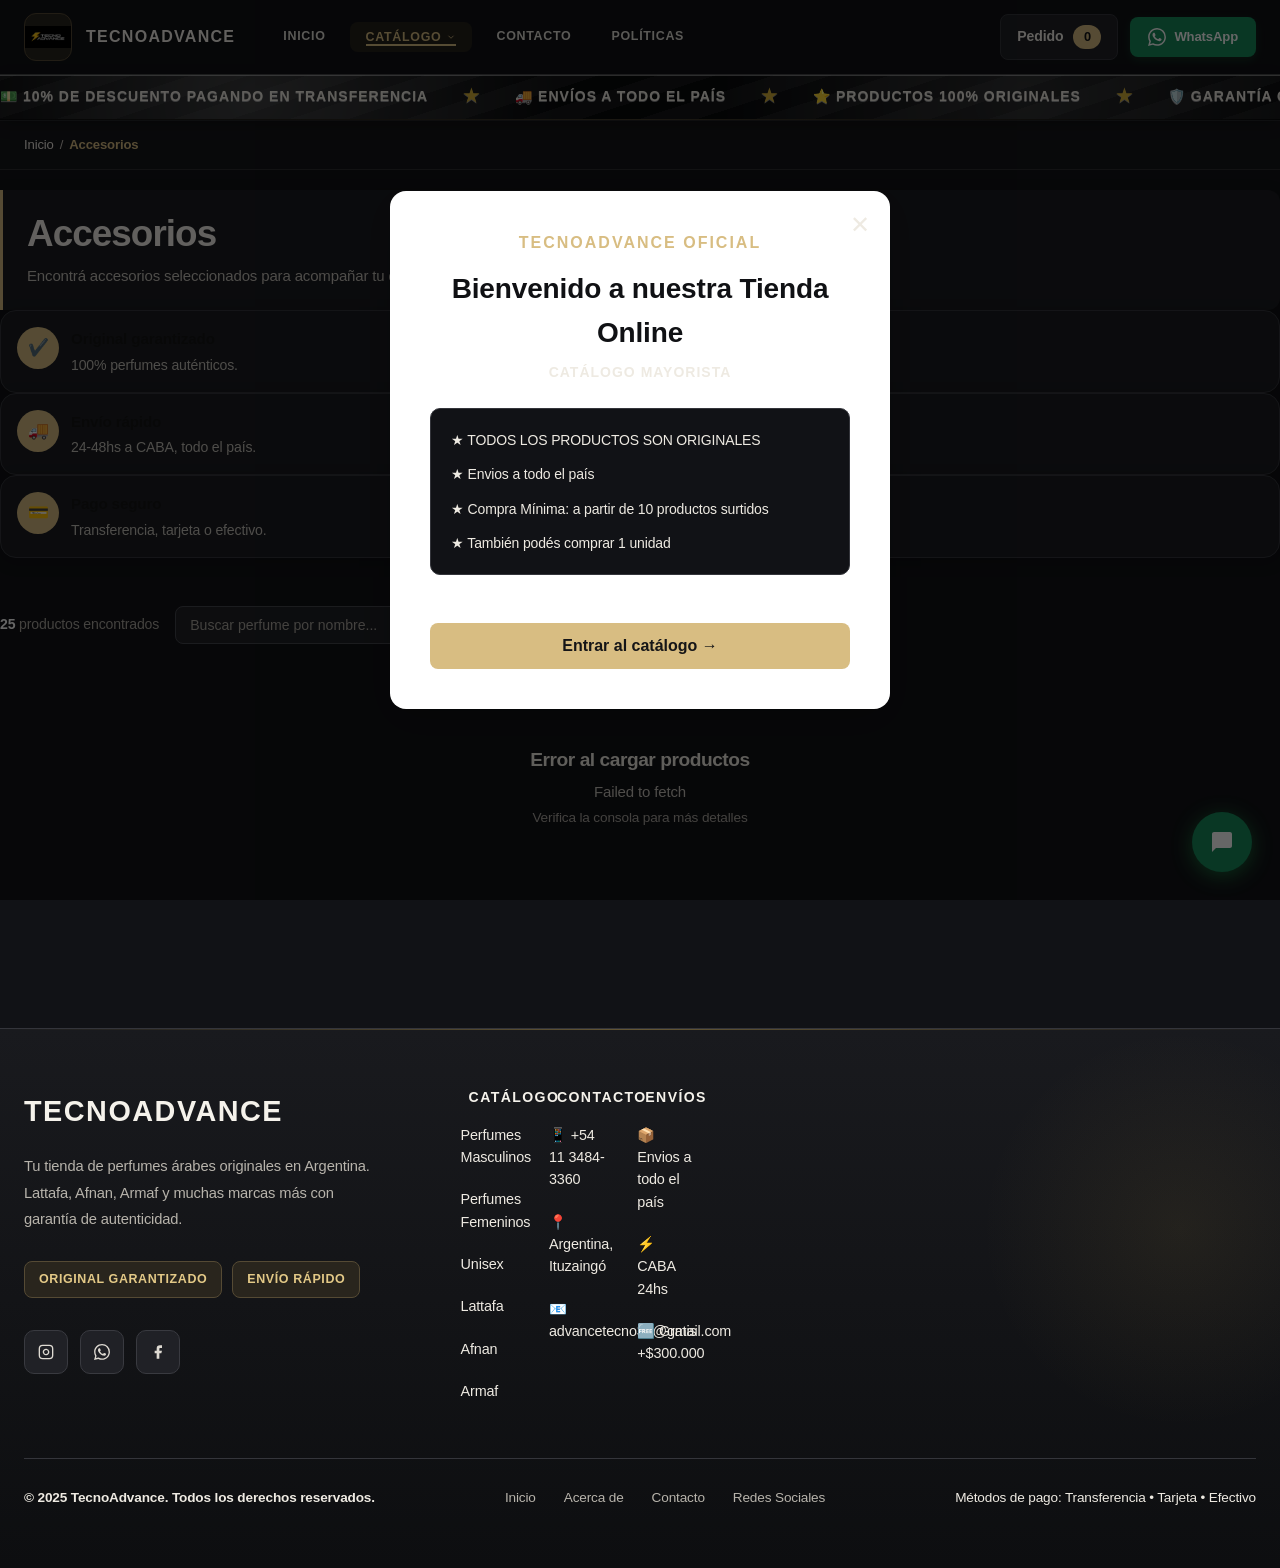
==== commit 42f8367d: "Prepare premium storefront redesign for review" ====
--- a/accesorios.html
+++ b/accesorios.html
@@ -26,7 +26,8 @@
       <link rel="stylesheet" href="css/footer.css">
       <link rel="stylesheet" href="css/promo.css">
       <link rel="stylesheet" href="css/estados.css">
-      <link rel="stylesheet" href="css/responsive.css">
+      <link rel="stylesheet" href="css/responsive.css">
+      <link rel="stylesheet" href="css/premium.css">
       <link rel="icon" type="image/png" href="./imagenes/img/favicon.png?v=2" />
 
   <!-- 1. IDIOMA Y ROBOTS (SEO básico) -->
@@ -44,7 +45,7 @@
     <meta property="og:image:height" content="630" />
    
   <!-- 6. COLOR DE LA BARRA DEL NAVEGADOR EN MÓVIL (se ve más profesional) -->
-    <meta name="theme-color" content="#1a1a2e" />  <!-- Cambia el color a tu branding -->
+    <meta name="theme-color" content="#f5f5f7" />  <!-- Cambia el color a tu branding -->
    
   <!-- 7. CANONICAL (evita contenido duplicado) -->
       <link rel="canonical" href="https://tecnoadvance.shop/" />
@@ -135,6 +136,50 @@
     </div>
       </div><!-- cierre header-inner -->
 
+
+<div class="promo-bar">
+    <div class="top-promo__track">
+
+        <span>💵 10% DE DESCUENTO PAGANDO EN TRANSFERENCIA</span>
+        <span class="separator">★</span>
+
+        <span>🚚 ENVÍOS A TODO EL PAÍS</span>
+        <span class="separator">★</span>
+
+        <span>⭐ PRODUCTOS 100% ORIGINALES</span>
+        <span class="separator">★</span>
+
+        <span>🛡️ GARANTÍA OFICIAL</span>
+        <span class="separator">★</span>
+
+        <span>📦 IMPORTADOS DIRECTAMENTE</span>
+        <span class="separator">★</span>
+
+        <span>💳 DEBITO - TRANSFERENCIA - EFECTIVO</span>
+
+        <!-- Duplicado -->
+
+        <span>💵 10% DE DESCUENTO PAGANDO EN TRANSFERENCIA</span>
+        <span class="separator">★</span>
+
+        <span>🚚 ENVÍOS A TODO EL PAÍS</span>
+        <span class="separator">★</span>
+
+        <span>⭐ PRODUCTOS 100% ORIGINALES</span>
+        <span class="separator">★</span>
+
+        <span>🛡️ GARANTÍA OFICIAL</span>
+        <span class="separator">★</span>
+
+        <span>📦 IMPORTADOS DIRECTAMENTE</span>
+        <span class="separator">★</span>
+
+        <span>💳 DEBITO - TRANSFERENCIA - EFECTIVO</span>
+
+    </div>
+</div>
+</header>
+
   <!-- [INICIO_CAMBIOS_MOBILE_NAV] -->
   <div class="mobile-nav-overlay" id="mobileNavOverlay">
     <div class="mobile-nav-panel">
@@ -167,48 +212,6 @@
     </div>
   </div>
   <!-- [FIN_CAMBIOS_MOBILE_NAV] -->
-<div class="promo-bar">
-    <div class="top-promo__track">
-
-        <span>💵 10% DE DESCUENTO PAGANDO EN TRANSFERENCIA</span>
-        <span class="separator">★</span>
-
-        <span>🚚 ENVÍOS A TODO EL PAÍS</span>
-        <span class="separator">★</span>
-
-        <span>⭐ PRODUCTOS 100% ORIGINALES</span>
-        <span class="separator">★</span>
-
-        <span>🛡️ GARANTÍA OFICIAL</span>
-        <span class="separator">★</span>
-
-        <span>📦 IMPORTADOS DIRECTAMENTE</span>
-        <span class="separator">★</span>
-
-        <span>💳 DEBITO - TRANSFERENCIA - EFECTIVO</span>
-
-        <!-- Duplicado -->
-
-        <span>💵 10% DE DESCUENTO PAGANDO EN TRANSFERENCIA</span>
-        <span class="separator">★</span>
-
-        <span>🚚 ENVÍOS A TODO EL PAÍS</span>
-        <span class="separator">★</span>
-
-        <span>⭐ PRODUCTOS 100% ORIGINALES</span>
-        <span class="separator">★</span>
-
-        <span>🛡️ GARANTÍA OFICIAL</span>
-        <span class="separator">★</span>
-
-        <span>📦 IMPORTADOS DIRECTAMENTE</span>
-        <span class="separator">★</span>
-
-        <span>💳 DEBITO - TRANSFERENCIA - EFECTIVO</span>
-
-    </div>
-</div>
-</header>
 
 <!-- ═══ BREADCRUMB ════════════════════════════════════════ -->
 <div class="breadcrumb">
@@ -479,7 +482,8 @@
       <div class="modal-info">
         <div class="modal-brand" id="modalBrand"></div>
         <h2 class="modal-name" id="modalName"></h2>
-        <div class="modal-desc" id="modalDesc"></div>
+        <div class="modal-desc" id="modalDesc"></div>
+        <div class="modal-variants" id="modalVariants" hidden></div>
         
         <div class="modal-pricing">
           <div class="modal-price" id="modalPrice"></div>
@@ -498,7 +502,7 @@
           </div>
         </div>
         
-        <a id="modalBuyBtn" target="_blank" class="modal-buy-btn">Comprar por WhatsApp</a>
+        <button type="button" id="modalBuyBtn" class="modal-buy-btn" onclick="addCurrentProductToCart()">Agregar al carrito</button>
         <button onclick="closeProductModal()" class="modal-close-btn">Cerrar</button>
       </div>
     </div>
@@ -506,3 +510,5 @@
 </div>
 </body>
 </html>
+
+
--- a/css/modales.css
+++ b/css/modales.css
@@ -383,3 +383,47 @@
 .modal-close-btn:hover {
   background: var(--border);
 }
+
+/* Ajustes de revisión para el modal de producto en móvil y botón de carrito */
+.modal-desc { color: #454545; }
+.modal-brand, .modal-installment { color: #666; }
+.modal-payment span { color: #555; }
+.modal-price { color: #8a6718; font-size: 1.75rem; font-weight: 800; }
+.modal-buy-btn,
+.modal-buy-btn:hover {
+  width: 100%;
+  border: 0;
+  font-family: inherit;
+  font-size: 1rem;
+  cursor: pointer;
+  background: var(--gold);
+  color: #17130a;
+}
+.modal-buy-btn:hover { background: var(--gold-lt); }
+
+@media (max-width: 700px) {
+  .product-modal { padding: 10px; align-items: flex-start; }
+  .product-modal-content {
+    width: min(100%, 520px);
+    max-height: calc(100vh - 20px);
+    max-height: calc(100dvh - 20px);
+    margin: auto;
+    overflow-y: auto;
+  }
+  .modal-grid {
+    grid-template-columns: minmax(0, 1fr);
+    gap: 16px;
+    padding: 18px;
+  }
+  .modal-images {
+    width: 100%;
+    height: min(38vh, 340px);
+    min-height: 220px;
+    aspect-ratio: auto;
+  }
+  .modal-images img { padding: 12px; }
+  .modal-info { min-width: 0; padding: 0 0 4px; }
+  .modal-name { font-size: 1.45rem; }
+  .modal-desc { color: #454545; font-size: .95rem; overflow-wrap: anywhere; }
+}
+
--- a/css/premium.css
+++ b/css/premium.css
@@ -0,0 +1,185 @@
+/* Tema premium oscuro: negro grafito, superficies elevadas y acento champagne */
+:root {
+  --black: #101114;
+  --dark-bg: #111216;
+  --card-bg: #1b1c21;
+  --white: #fff;
+  --light-text: #eeeae2;
+  --mid-text: #c5c1b9;
+  --soft-text: #aaa69f;
+  --gold: #d8bd82;
+  --gold-dark: #c7a968;
+  --gold-lt: #ead7aa;
+  --wa-green: #168a5b;
+  --success: #58c99b;
+  --danger: #ff8178;
+  --border: #34353b;
+  --border-light: #45464d;
+  --divider: rgba(255, 255, 255, .1);
+  --bg: #111216;
+  --bg-secondary: #1b1c21;
+  --bg-hover: #25262c;
+  --shadow: 0 8px 28px rgba(0, 0, 0, .26);
+  --shadow-h: 0 14px 38px rgba(0, 0, 0, .38);
+  --shadow-card: 0 4px 16px rgba(0, 0, 0, .2);
+  --font-disp: -apple-system, BlinkMacSystemFont, "SF Pro Display", "Segoe UI", sans-serif;
+  --font-body: -apple-system, BlinkMacSystemFont, "SF Pro Text", "Segoe UI", sans-serif;
+  --radius: 14px;
+}
+
+html { background: #111216; color-scheme: dark; }
+body { background: #111216; color: #eeeae2; font-family: var(--font-body); letter-spacing: -.01em; }
+h1, h2, h3, h4, h5, h6 { color: #f5f2eb; font-family: var(--font-disp); letter-spacing: -.025em; }
+p { color: #c5c1b9; }
+strong { color: #f5f2eb; }
+a { color: #d8bd82; }
+a:hover { color: #ead7aa; }
+
+.header { background: rgba(17, 18, 22, .92); border-bottom: 1px solid rgba(255, 255, 255, .09); box-shadow: 0 2px 16px rgba(0, 0, 0, .2); backdrop-filter: saturate(160%) blur(18px); }
+.header-inner { min-height: 74px; }
+.header::after { background: linear-gradient(90deg, transparent, rgba(216, 189, 130, .3), transparent); }
+.logo-shape { border-radius: 12px; background: #29251d; border: 1px solid #554a34; box-shadow: none; }
+.logo-name { color: #f5f2eb; }
+.nav a, .nav-dropdown-toggle { color: #e1ded7; font-size: .78rem; letter-spacing: .055em; text-transform: uppercase; }
+.nav a:hover, .nav a.active { color: #ead7aa; background: rgba(216, 189, 130, .1); }
+.nav a::after { background: #d8bd82; }
+.nav-dropdown-toggle { background: transparent; border: 0; }
+.nav-dropdown-menu { background: #1b1c21; border: 1px solid #34353b; box-shadow: 0 12px 32px rgba(0, 0, 0, .4); }
+.nav-dropdown-menu a { color: #e1ded7; }
+.nav-dropdown-menu a:hover { color: #ead7aa; background: #25262c; }
+.mobile-nav-toggle { color: #f5f2eb; }
+.cart-toggle { color: #f5f2eb; background: #202126; border-color: #34353b; }
+.cart-toggle strong { color: #111216; background: #d8bd82; }
+.promo-bar { background: #090a0c; color: #eeeae2; }
+.promo-bar span { color: #eeeae2; }
+.promo-bar .separator { color: #d8bd82; }
+.wa-btn-header { box-shadow: 0 3px 10px rgba(37, 211, 102, .14); }
+
+.breadcrumb, .category-intro { color: #c5c1b9; }
+.category-intro { background: #1b1c21; border-left-color: #d8bd82; border-radius: 0 12px 12px 0; box-shadow: var(--shadow-card); }
+.category-intro h1 { color: #f5f2eb; }
+.category-intro p { color: #c5c1b9; }
+.category-banner { border-radius: 14px; }
+
+.home-section-head h2, .home-featured-label h2 { color: #f5f2eb; }
+.home-section-head p, .home-featured-label p { color: #aaa69f; }
+.home-category-card { border-color: #34353b; background: linear-gradient(145deg, #222329, #191a1e); box-shadow: 0 3px 12px rgba(0, 0, 0, .18); }
+.home-hero-panel { border-radius: 14px; box-shadow: 0 8px 28px rgba(0, 0, 0, .3); }
+.home-category-card:hover { border-color: #8e7b55; background: #25262c; box-shadow: var(--shadow); }
+.home-category-card h3 { color: #f5f2eb; }
+.home-category-card span:last-child, .home-category-icon, .home-text-link { color: #d8bd82; }
+.home-carousel-controls button { background: #202126; border-color: #393a40; color: #f5f2eb; box-shadow: 0 2px 8px rgba(0, 0, 0, .25); }
+.home-carousel-controls button:hover { background: #2a2b31; border-color: #8e7b55; }
+.google-review-card { background: #1b1c21; border-color: #34353b; box-shadow: var(--shadow-card); }
+.google-review-text { color: #d7d3cb; }
+.google-review-author { color: #f5f2eb; }
+
+.catalog-header, .sidebar, .filter-section, .search-input, .sort-select { color: #eeeae2; }
+.sidebar { background: #1b1c21; border-color: #34353b; box-shadow: var(--shadow-card); }
+.sidebar-title, .sidebar-mobile-header, .filter-section h4, .filter-option span { color: #f5f2eb; }
+.search-input, .sort-select { background-color: #202126; border-color: #45464d; color: #eeeae2; }
+.search-input::placeholder { color: #aaa69f; }
+.search-input:focus, .sort-select:focus { border-color: #d8bd82; box-shadow: 0 0 0 3px rgba(216, 189, 130, .17); }
+.product-card { background: #1b1c21; color: #eeeae2; border-color: #34353b; box-shadow: 0 3px 14px rgba(0, 0, 0, .22); }
+.product-card:hover { background: #202126; border-color: #8e7b55; box-shadow: 0 12px 30px rgba(0, 0, 0, .36); }
+/* Fondo claro deliberado para conservar el color real de las fotos de producto. */
+.product-img-wrap, .product-card .product-img-wrap { background: #eeeae2; border-color: #34353b; }
+.product-card .product-brand { color: #aaa69f; }
+.product-card .product-name { color: #f5f2eb; }
+.product-card .product-notes { color: #c5c1b9; }
+.product-card .product-price, .product-card .price-final { color: #e3c987; }
+.product-card .btn-cart { background: #d8bd82; color: #151517; }
+.product-card .btn-cart:hover { background: #ead7aa; }
+.badge-new, .badge-oferta { background: #4b402b; color: #f0dcae; }
+
+.product-modal-content { background: #1b1c21; color: #eeeae2; box-shadow: 0 18px 60px rgba(0, 0, 0, .55); }
+.modal-close { background: #24252b; color: #f5f2eb; border-color: #55565d; box-shadow: 0 3px 12px rgba(0, 0, 0, .35); }
+.modal-close:hover { background: #d8bd82; color: #151517; border-color: #d8bd82; }
+.modal-images { background: #eeeae2; }
+.modal-info, .modal-name { color: #f5f2eb; }
+.modal-desc { color: #eeeae2; }
+.modal-price { color: #e3c987; }
+.modal-variants { margin: 0 0 18px; }
+.modal-variants[hidden] { display: none; }
+.modal-variants label { display: block; margin-bottom: 8px; color: #f5f2eb; font-weight: 600; }
+.modal-variants select { width: 100%; min-height: 46px; padding: 10px 12px; border: 1px solid #45464d; border-radius: 9px; background: #202126; color: #eeeae2; font: inherit; }
+.modal-variants select:focus-visible { outline: 2px solid #d8bd82; outline-offset: 2px; }
+.modal-stock.is-out-of-stock { color: #ff8178; }
+.modal-buy-btn:disabled { opacity: .55; cursor: not-allowed; }
+.qty-btn:disabled { opacity: .45; cursor: not-allowed; }
+.modal-buy-btn, .modal-buy-btn:hover { background: #d8bd82; color: #151517; }
+.modal-buy-btn:hover { background: #ead7aa; }
+.welcome-btn { background: #d8bd82; color: #151517; }
+.welcome-btn:hover { background: #ead7aa; }
+
+.footer { background: linear-gradient(180deg, #191a1e, #0d0e10); border-top-color: #34353b; }
+.footer-logo { color: #f5f2eb; background: none; -webkit-text-fill-color: #f5f2eb; }
+.footer-description, .footer-column a, .footer-column li span { color: #b7b3ab; }
+.footer-column h5 { color: #f5f2eb; }
+.footer-badge { background: #29251d; border-color: #554a34; color: #e3c987; }
+.social-icon { color: #dedad2; border-color: #393a40; background: #202126; }
+.social-icon:hover { color: #ead7aa; border-color: #8e7b55; background: #292a30; }
+.footer-bottom { border-top-color: #34353b; color: #aaa69f; }
+.footer-bottom a { color: #b7b3ab; }
+
+.order-page { width: min(100% - 36px, 1000px); margin: 42px auto 88px; min-height: 42vh; }
+.order-page-heading { margin-bottom: 26px; }
+.order-eyebrow { color: #d8bd82; font-size: .72rem; font-weight: 700; letter-spacing: .18em; }
+.order-page-heading h1 { margin: 8px 0; font-size: clamp(2rem, 4vw, 3rem); }
+.order-page-heading p { max-width: 600px; margin: 0; color: #aaa69f; }
+.order-summary-box { padding: clamp(18px, 3vw, 30px); background: #1b1c21; border: 1px solid #34353b; border-radius: 16px; box-shadow: var(--shadow); }
+.order-meta { display: flex; align-items: center; justify-content: space-between; gap: 16px; padding-bottom: 18px; border-bottom: 1px solid #34353b; color: #c5c1b9; }
+.order-meta strong { color: #f5f2eb; }
+.order-items { display: grid; }
+.order-row { display: flex; align-items: center; justify-content: space-between; gap: 20px; padding: 20px 0; border-bottom: 1px solid #34353b; }
+.order-item-info { display: grid; gap: 5px; min-width: 0; color: #f5f2eb; }
+.order-item-info small { color: #aaa69f; }
+.order-item-actions { display: grid; justify-items: end; gap: 8px; flex-shrink: 0; color: #e3c987; font-weight: 700; }
+.cart-item-remove { color: #d8bd82; }
+.cart-item-remove:hover { color: #ead7aa; }
+.order-actions { display: flex; flex-wrap: wrap; gap: 12px; padding-top: 20px; }
+.order-actions .btn-cart-send, .order-actions .btn-clear-cart { min-height: 46px; display: inline-flex; align-items: center; justify-content: center; padding: 12px 18px; border-radius: 9px; font: inherit; font-weight: 650; text-decoration: none; cursor: pointer; }
+.order-actions .btn-cart-send { background: #d8bd82; color: #151517; }
+.order-actions .btn-cart-send:hover { background: #ead7aa; }
+.order-actions .btn-clear-cart { border: 1px solid #45464d; background: #24252b; color: #eeeae2; }
+.order-actions .btn-clear-cart:hover { border-color: #8e7b55; }
+.order-empty { padding: 34px 24px; background: #1b1c21; border: 1px dashed #45464d; border-radius: 14px; text-align: center; color: #c5c1b9; }
+.order-back-link { display: inline-block; margin-top: 20px; color: #d8bd82; text-decoration: none; }
+.order-back-link:hover { color: #ead7aa; }
+
+.mobile-nav-overlay { position: fixed; inset: 0; z-index: 1500; overflow-y: auto; background: rgba(0, 0, 0, .68); }
+.mobile-nav-panel { position: absolute; inset: 0 auto 0 0; width: min(88vw, 390px); height: 100vh; height: 100dvh; max-height: 100vh; max-height: 100dvh; overflow-y: auto; overscroll-behavior: contain; background: #191a1e; color: #f5f2eb; border: 0; border-right: 1px solid rgba(255, 255, 255, .1); border-radius: 0 18px 18px 0; box-shadow: 20px 0 60px rgba(0, 0, 0, .48); transform: translateX(-105%); transition: transform .28s ease; }
+.mobile-nav-overlay.open .mobile-nav-panel { transform: translateX(0); }
+.mobile-nav-panel-header { background: #222329; border-bottom-color: rgba(255, 255, 255, .1); padding: 20px 22px; }
+.mobile-nav-title { color: #f5f2eb; font-size: .88rem; letter-spacing: .14em; }
+.mobile-nav-close { width: 38px; height: 38px; border-radius: 50%; background: #d8bd82; color: #151517; font-size: 1.15rem; }
+.mobile-nav-close:hover { background: #ead7aa; color: #151517; }
+.mobile-nav-list { padding: 10px 14px 28px; }
+.mobile-nav-link, .mobile-nav-accordion-btn { color: #f5f2eb; border-bottom-color: rgba(255, 255, 255, .1); }
+.mobile-nav-link { display: block; margin: 2px 0; border-radius: 9px; }
+.mobile-nav-link:hover, .mobile-nav-accordion-btn:hover { color: #ead7aa; background: rgba(216, 189, 130, .1); }
+.mobile-nav-accordion { border-bottom-color: rgba(255, 255, 255, .1); }
+.mobile-nav-accordion-btn { padding-left: 20px; padding-right: 20px; }
+.mobile-nav-chevron { color: #d8bd82; }
+.mobile-nav-sublist { background: #222329; border-radius: 0 0 9px 9px; }
+.mobile-nav-sublink { color: #d1cfc9; padding-left: 28px; }
+.mobile-nav-sublink:hover { color: #ead7aa; background: rgba(216, 189, 130, .08); }
+.mobile-nav-link:focus-visible, .mobile-nav-accordion-btn:focus-visible, .mobile-nav-sublink:focus-visible { outline-color: #d8bd82; }
+
+@media (max-width: 700px) {
+  .header { background: rgba(17, 18, 22, .97); }
+  .footer { background: #0d0e10; }
+  .order-page { width: min(100% - 24px, 1000px); margin-top: 26px; }
+  .order-row { align-items: flex-start; gap: 12px; }
+  .order-actions { display: grid; }
+}
+.quick-wa { background: #176b50; color: #fff; }
+
+
+/* La página de pedido usa el layout antiguo de catálogo; restaurar flujo vertical. */
+main.main-layout.order-page { display: block; grid-template-columns: none; width: min(100% - 36px, 1000px); margin: 42px auto 88px; }
+.order-section { width: 100%; }
+.order-title { margin-bottom: 26px; }
+.order-title h1 { margin: 8px 0; font-size: clamp(2rem, 4vw, 3rem); }
+.order-title p { color: #aaa69f; }
+@media (max-width: 700px) { main.main-layout.order-page { width: min(100% - 24px, 1000px); margin-top: 26px; } }
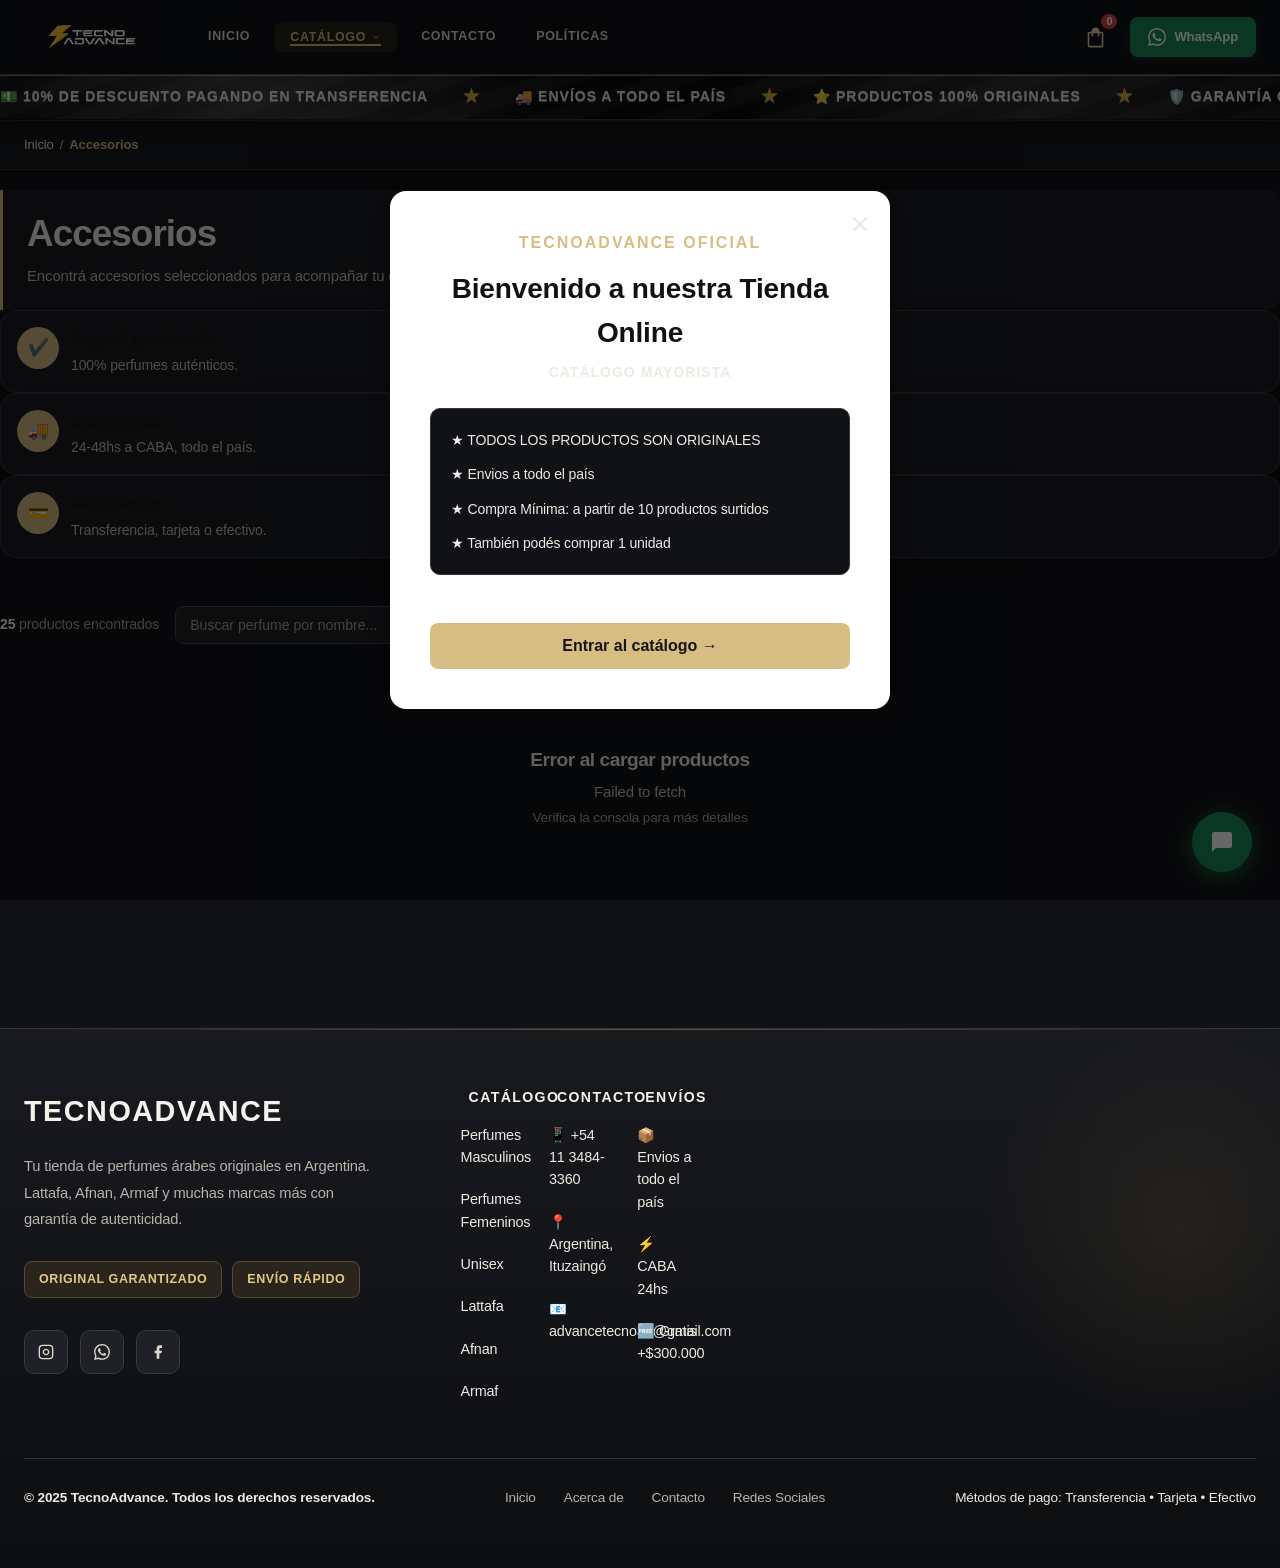
==== commit b81b55e6: "Muestra bolsa y contador del pedido en el encabezado" ====
--- a/accesorios.html
+++ b/accesorios.html
@@ -123,10 +123,11 @@
 </nav>
 
     <div class="header-actions">
-      <a href="pedido.html" class="cart-toggle">
-        <span>Pedido</span>
-        <strong id="cartCount">0</strong>
-      </a>
+      <a href="pedido.html" class="cart-toggle cart-icon-toggle">
+          <svg class="cart-bag-icon" width="25" height="25" viewBox="0 0 24 24" fill="none" aria-hidden="true"><path d="M6.30775 21.5C5.80258 21.5 5.375 21.325 5.025 20.975C4.675 20.625 4.5 20.1974 4.5 19.6923V8.30775C4.5 7.80258 4.675 7.375 5.025 7.025C5.375 6.675 5.80258 6.5 6.30775 6.5H8.25V6.25C8.25 5.21417 8.616 4.33017 9.348 3.598C10.0802 2.866 10.9642 2.5 12 2.5C13.0358 2.5 13.9198 2.866 14.652 3.598C15.384 4.33017 15.75 5.21417 15.75 6.25V6.5H17.6923C18.1974 6.5 18.625 6.675 18.975 7.025C19.325 7.375 19.5 7.80258 19.5 8.30775V19.6923C19.5 20.1974 19.325 20.625 18.975 20.975C18.625 21.325 18.1974 21.5 17.6923 21.5H6.30775ZM6.30775 20H17.6923C17.7692 20 17.8398 19.9679 17.9038 19.9038C17.9679 19.8398 18 19.7693 18 19.6923V8.30775C18 8.23075 17.9679 8.16025 17.9038 8.09625C17.8398 8.03208 17.7692 8 17.6923 8H15.75V10.25C15.75 10.4628 15.6782 10.641 15.5345 10.7845C15.391 10.9282 15.2128 11 15 11C14.7872 11 14.609 10.9282 14.4655 10.7845C14.3218 10.641 14.25 10.4628 14.25 10.25V8H9.75V10.25C9.75 10.4628 9.67817 10.641 9.5345 10.7845C9.391 10.9282 9.21283 11 9 11C8.78717 11 8.609 10.9282 8.4655 10.7845C8.32183 10.641 8.25 10.4628 8.25 10.25V8H6.30775C6.23075 8 6.16025 8.03208 6.09625 8.09625C6.03208 8.16025 6 8.23075 6 8.30775V19.6923C6 19.7693 6.03208 19.8398 6.09625 19.9038C6.16025 19.9679 6.23075 20 6.30775 20Z" fill="currentColor"/></svg>
+          <span class="cart-toggle-label">Pedido</span>
+          <strong id="cartCount" aria-live="polite">0</strong>
+        </a>
       <a href="https://wa.me/541134843360?text=Hola%20quiero%20consultar%20por%20perfumes" target="_blank" class="wa-btn-header">
         <svg width="18" height="18" viewBox="0 0 24 24" fill="currentColor">
           <path d="M17.472 14.382c-.297-.149-1.758-.867-2.03-.967-.273-.099-.471-.148-.67.15-.197.297-.767.966-.94 1.164-.173.199-.347.223-.644.075-.297-.15-1.255-.463-2.39-1.475-.883-.788-1.48-1.761-1.653-2.059-.173-.297-.018-.458.13-.606.134-.133.298-.347.446-.52.149-.174.198-.298.298-.497.099-.198.05-.371-.025-.52-.075-.149-.669-1.612-.916-2.207-.242-.579-.487-.5-.669-.51-.173-.008-.371-.01-.57-.01-.198 0-.52.074-.792.372-.272.297-1.04 1.016-1.04 2.479 0 1.462 1.065 2.875 1.213 3.074.149.198 2.096 3.2 5.077 4.487.709.306 1.262.489 1.694.625.712.227 1.36.195 1.871.118.571-.085 1.758-.719 2.006-1.413.248-.694.248-1.289.173-1.413-.074-.124-.272-.198-.57-.347m-5.421 7.403h-.004a9.87 9.87 0 01-5.031-1.378l-.361-.214-3.741.982.998-3.648-.235-.374a9.86 9.86 0 01-1.51-5.26c.001-5.45 4.436-9.884 9.888-9.884 2.64 0 5.122 1.03 6.988 2.898a9.825 9.825 0 012.893 6.994c-.003 5.45-4.437 9.884-9.885 9.884m8.413-18.297A11.815 11.815 0 0012.05 0C5.495 0 .16 5.335.157 11.892c0 2.096.547 4.142 1.588 5.945L.057 24l6.305-1.654a11.882 11.882 0 005.683 1.448h.005c6.554 0 11.89-5.335 11.893-11.893a11.821 11.821 0 00-3.48-8.413z"/>
--- a/css/premium.css
+++ b/css/premium.css
@@ -38,8 +38,27 @@
 .header { background: rgba(17, 18, 22, .92); border-bottom: 1px solid rgba(255, 255, 255, .09); box-shadow: 0 2px 16px rgba(0, 0, 0, .2); backdrop-filter: saturate(160%) blur(18px); }
 .header-inner { min-height: 74px; }
 .header::after { background: linear-gradient(90deg, transparent, rgba(216, 189, 130, .3), transparent); }
-.logo-shape { border-radius: 12px; background: #29251d; border: 1px solid #554a34; box-shadow: none; }
-.logo-name { color: #f5f2eb; }
+/* Logo horizontal: tamaño discreto, sin marco que lo comprima ni nombre duplicado. */
+.logo { gap: 0; }
+.logo-shape {
+  width: 136px;
+  height: 58px;
+  overflow: hidden;
+  border: 0;
+  border-radius: 0;
+  background: transparent;
+  box-shadow: none;
+}
+.logo-img {
+  width: 100%;
+  height: 100%;
+  object-fit: contain;
+  mix-blend-mode: screen;
+}
+.logo-copy { display: none; }
+@media (max-width: 600px) {
+  .logo-shape { width: 118px; height: 50px; }
+}
 .nav a, .nav-dropdown-toggle { color: #e1ded7; font-size: .78rem; letter-spacing: .055em; text-transform: uppercase; }
 .nav a:hover, .nav a.active { color: #ead7aa; background: rgba(216, 189, 130, .1); }
 .nav a::after { background: #d8bd82; }
@@ -48,8 +67,50 @@
 .nav-dropdown-menu a { color: #e1ded7; }
 .nav-dropdown-menu a:hover { color: #ead7aa; background: #25262c; }
 .mobile-nav-toggle { color: #f5f2eb; }
-.cart-toggle { color: #f5f2eb; background: #202126; border-color: #34353b; }
-.cart-toggle strong { color: #111216; background: #d8bd82; }
+.cart-icon-toggle {
+  position: relative;
+  width: 46px;
+  height: 46px;
+  padding: 0;
+  gap: 0;
+  justify-content: center;
+  color: #ead7aa;
+  background: transparent;
+  border-color: transparent;
+  border-radius: 50%;
+}
+.cart-icon-toggle .cart-bag-icon { display: block; }
+.cart-icon-toggle:focus-visible { outline: 2px solid #d8bd82; outline-offset: 3px; }
+.cart-toggle-label {
+  position: absolute;
+  width: 1px;
+  height: 1px;
+  padding: 0;
+  margin: -1px;
+  overflow: hidden;
+  clip: rect(0, 0, 0, 0);
+  white-space: nowrap;
+  border: 0;
+}
+.cart-icon-toggle strong {
+  position: absolute;
+  top: -3px;
+  right: -2px;
+  display: inline-flex;
+  min-width: 19px;
+  height: 19px;
+  align-items: center;
+  justify-content: center;
+  padding: 0 5px;
+  border: 2px solid #111216;
+  border-radius: 999px;
+  background: #d94343;
+  color: #fff;
+  font-size: .68rem;
+  line-height: 1;
+  font-weight: 700;
+}
+.cart-icon-toggle:hover { background: #25262c; border-color: #8e7b55; }
 .promo-bar { background: #090a0c; color: #eeeae2; }
 .promo-bar span { color: #eeeae2; }
 .promo-bar .separator { color: #d8bd82; }
@@ -183,3 +244,53 @@
 .order-title h1 { margin: 8px 0; font-size: clamp(2rem, 4vw, 3rem); }
 .order-title p { color: #aaa69f; }
 @media (max-width: 700px) { main.main-layout.order-page { width: min(100% - 24px, 1000px); margin-top: 26px; } }
+
+
+/* Cards de categorías: fotografía real del catálogo cargada desde Supabase. */
+.home-category-card {
+  position: relative;
+  display: flex;
+  min-height: 210px;
+  justify-content: flex-end;
+  overflow: hidden;
+  padding: 0;
+  isolation: isolate;
+  background: linear-gradient(145deg, #29251d, #191a1e);
+}
+.home-category-image {
+  position: absolute;
+  z-index: -2;
+  inset: 0;
+  width: 100%;
+  height: 100%;
+  object-fit: cover;
+  object-position: center;
+  opacity: .82;
+  transition: transform .45s ease, opacity .3s ease;
+}
+.home-category-image.is-error { display: none; }
+.home-category-card::after {
+  position: absolute;
+  z-index: -1;
+  inset: 0;
+  content: "";
+  background: linear-gradient(0deg, rgba(8, 9, 11, .94) 0%, rgba(8, 9, 11, .55) 42%, rgba(8, 9, 11, .03) 100%);
+}
+.home-category-card:hover .home-category-image { transform: scale(1.06); opacity: .92; }
+.home-category-content {
+  display: flex;
+  width: 100%;
+  min-width: 0;
+  flex-direction: column;
+  align-items: flex-start;
+  justify-content: flex-end;
+  padding: 20px;
+  position: relative;
+  z-index: 1;
+}
+.home-category-content h3 { margin: 8px 0 6px; color: #f5f2eb; font-size: 1.16rem; }
+.home-category-link { color: #ead7aa; font-size: .88rem; }
+@media (max-width: 560px) {
+  .home-category-card { min-height: 170px; }
+  .home-category-content { padding: 17px; }
+}
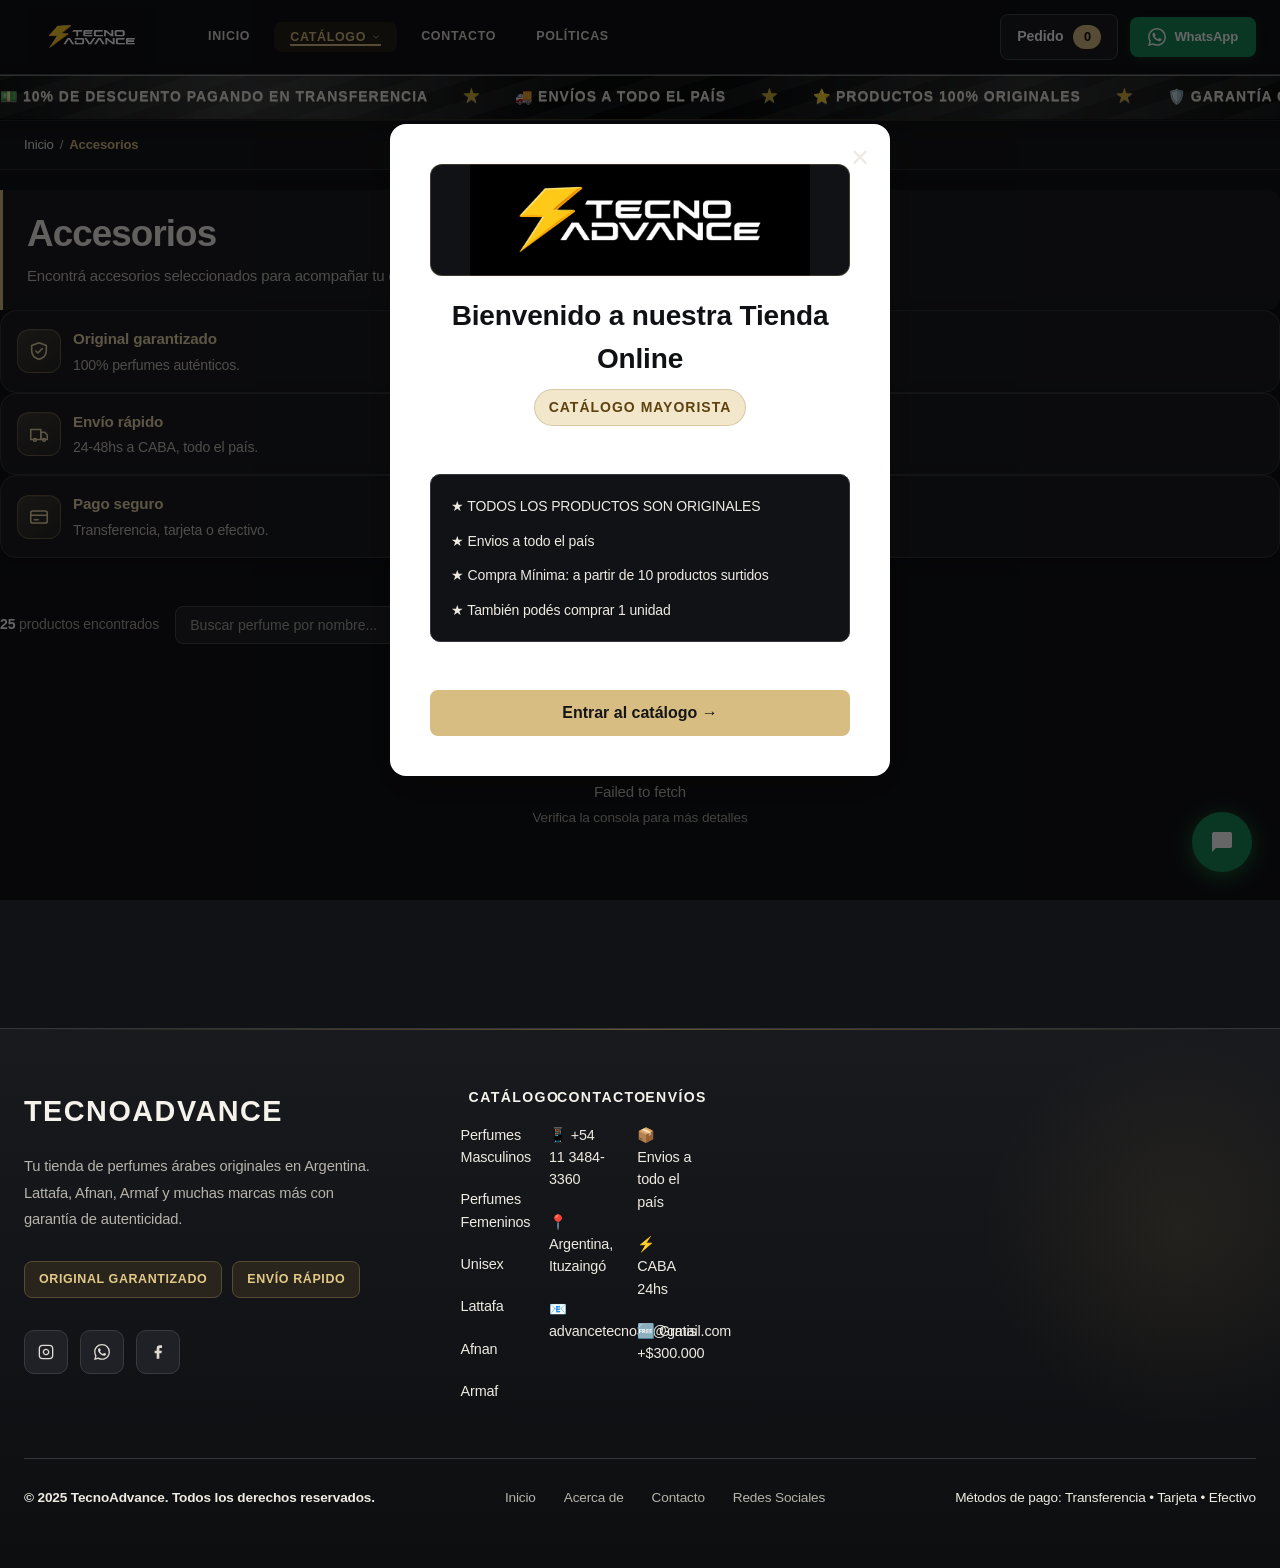
==== commit a363b530: "Refresh trust and welcome styling: accesorios.html" ====
--- a/accesorios.html
+++ b/accesorios.html
@@ -123,11 +123,10 @@
 </nav>
 
     <div class="header-actions">
-      <a href="pedido.html" class="cart-toggle cart-icon-toggle">
-          <svg class="cart-bag-icon" width="25" height="25" viewBox="0 0 24 24" fill="none" aria-hidden="true"><path d="M6.30775 21.5C5.80258 21.5 5.375 21.325 5.025 20.975C4.675 20.625 4.5 20.1974 4.5 19.6923V8.30775C4.5 7.80258 4.675 7.375 5.025 7.025C5.375 6.675 5.80258 6.5 6.30775 6.5H8.25V6.25C8.25 5.21417 8.616 4.33017 9.348 3.598C10.0802 2.866 10.9642 2.5 12 2.5C13.0358 2.5 13.9198 2.866 14.652 3.598C15.384 4.33017 15.75 5.21417 15.75 6.25V6.5H17.6923C18.1974 6.5 18.625 6.675 18.975 7.025C19.325 7.375 19.5 7.80258 19.5 8.30775V19.6923C19.5 20.1974 19.325 20.625 18.975 20.975C18.625 21.325 18.1974 21.5 17.6923 21.5H6.30775ZM6.30775 20H17.6923C17.7692 20 17.8398 19.9679 17.9038 19.9038C17.9679 19.8398 18 19.7693 18 19.6923V8.30775C18 8.23075 17.9679 8.16025 17.9038 8.09625C17.8398 8.03208 17.7692 8 17.6923 8H15.75V10.25C15.75 10.4628 15.6782 10.641 15.5345 10.7845C15.391 10.9282 15.2128 11 15 11C14.7872 11 14.609 10.9282 14.4655 10.7845C14.3218 10.641 14.25 10.4628 14.25 10.25V8H9.75V10.25C9.75 10.4628 9.67817 10.641 9.5345 10.7845C9.391 10.9282 9.21283 11 9 11C8.78717 11 8.609 10.9282 8.4655 10.7845C8.32183 10.641 8.25 10.4628 8.25 10.25V8H6.30775C6.23075 8 6.16025 8.03208 6.09625 8.09625C6.03208 8.16025 6 8.23075 6 8.30775V19.6923C6 19.7693 6.03208 19.8398 6.09625 19.9038C6.16025 19.9679 6.23075 20 6.30775 20Z" fill="currentColor"/></svg>
-          <span class="cart-toggle-label">Pedido</span>
-          <strong id="cartCount" aria-live="polite">0</strong>
-        </a>
+      <a href="pedido.html" class="cart-toggle">
+        <span>Pedido</span>
+        <strong id="cartCount">0</strong>
+      </a>
       <a href="https://wa.me/541134843360?text=Hola%20quiero%20consultar%20por%20perfumes" target="_blank" class="wa-btn-header">
         <svg width="18" height="18" viewBox="0 0 24 24" fill="currentColor">
           <path d="M17.472 14.382c-.297-.149-1.758-.867-2.03-.967-.273-.099-.471-.148-.67.15-.197.297-.767.966-.94 1.164-.173.199-.347.223-.644.075-.297-.15-1.255-.463-2.39-1.475-.883-.788-1.48-1.761-1.653-2.059-.173-.297-.018-.458.13-.606.134-.133.298-.347.446-.52.149-.174.198-.298.298-.497.099-.198.05-.371-.025-.52-.075-.149-.669-1.612-.916-2.207-.242-.579-.487-.5-.669-.51-.173-.008-.371-.01-.57-.01-.198 0-.52.074-.792.372-.272.297-1.04 1.016-1.04 2.479 0 1.462 1.065 2.875 1.213 3.074.149.198 2.096 3.2 5.077 4.487.709.306 1.262.489 1.694.625.712.227 1.36.195 1.871.118.571-.085 1.758-.719 2.006-1.413.248-.694.248-1.289.173-1.413-.074-.124-.272-.198-.57-.347m-5.421 7.403h-.004a9.87 9.87 0 01-5.031-1.378l-.361-.214-3.741.982.998-3.648-.235-.374a9.86 9.86 0 01-1.51-5.26c.001-5.45 4.436-9.884 9.888-9.884 2.64 0 5.122 1.03 6.988 2.898a9.825 9.825 0 012.893 6.994c-.003 5.45-4.437 9.884-9.885 9.884m8.413-18.297A11.815 11.815 0 0012.05 0C5.495 0 .16 5.335.157 11.892c0 2.096.547 4.142 1.588 5.945L.057 24l6.305-1.654a11.882 11.882 0 005.683 1.448h.005c6.554 0 11.89-5.335 11.893-11.893a11.821 11.821 0 00-3.48-8.413z"/>
@@ -222,21 +221,21 @@
 
 <div class="trust-strip">
       <div class="trust-item">
-        <div class="trust-icon">✔️</div>
+        <div class="trust-icon" aria-hidden="true"><svg viewBox="0 0 24 24" fill="none" stroke="currentColor" stroke-width="1.7" stroke-linecap="round" stroke-linejoin="round"><path d="M12 3 20 6v5.5c0 4.7-3.2 8.2-8 9.5-4.8-1.3-8-4.8-8-9.5V6l8-3Z"/><path d="m8.5 12 2.2 2.2 4.8-4.8"/></svg></div>
         <div>
           <strong>Original garantizado</strong>
           <p>100% perfumes auténticos.</p>
         </div>
       </div>
       <div class="trust-item">
-        <div class="trust-icon">🚚</div>
+        <div class="trust-icon" aria-hidden="true"><svg viewBox="0 0 24 24" fill="none" stroke="currentColor" stroke-width="1.7" stroke-linecap="round" stroke-linejoin="round"><path d="M3 7h11v11H3z"/><path d="M14 10h4l3 3v5h-7z"/><circle cx="7.5" cy="18.5" r="1.5"/><circle cx="17.5" cy="18.5" r="1.5"/></svg></div>
         <div>
           <strong>Envío rápido</strong>
           <p>24-48hs a CABA, todo el país.</p>
         </div>
       </div>
       <div class="trust-item">
-        <div class="trust-icon">💳</div>
+        <div class="trust-icon" aria-hidden="true"><svg viewBox="0 0 24 24" fill="none" stroke="currentColor" stroke-width="1.7" stroke-linecap="round" stroke-linejoin="round"><rect x="3" y="5.5" width="18" height="13" rx="2"/><path d="M3 10h18"/><path d="M7 15h4"/></svg></div>
         <div>
           <strong>Pago seguro</strong>
           <p>Transferencia, tarjeta o efectivo.</p>
--- a/css/base.css
+++ b/css/base.css
@@ -21,7 +21,7 @@
   
   /* ─── COLORES FUNCIONALES ───────────────────────── */
   --wa-green: #25d366;        /* WhatsApp */
-  --success: #1f7a5e;         /* Éxito - Verde */
+  --success: #6fd6ad;         /* Éxito - Verde */
   --danger: #ff6b35;          /* Error/Danger - Rojo/Naranja */
   
   /* ─── BORDES Y DIVISORES ────────────────────────── */
--- a/css/category-banner.css
+++ b/css/category-banner.css
@@ -120,16 +120,9 @@
 }
 
 /* Trust strip */
-.trust-item strong {
-  display: block;
-  font-size: 0.95rem;
-  margin-bottom: 4px;
-  color: #151515;
-}
-
 .trust-item {
   display: flex;
-  align-items: flex-start;
+  align-items: center;
   gap: 12px;
   background: var(--card-bg);
   border: 1px solid var(--border);
@@ -138,30 +131,39 @@
   box-shadow: var(--shadow-card);
 }
 
+.trust-item strong {
+  display: block;
+  margin-bottom: 4px;
+  color: var(--gold-lt);
+  font-size: 0.95rem;
+}
 
 .trust-icon {
-  width: 42px;
-  height: 42px;
-  border-radius: 50%;
-  background: var(--gold);
-  color: var(--black);
   display: grid;
+  flex: 0 0 44px;
+  width: 44px;
+  height: 44px;
   place-items: center;
-  font-size: 1.05rem;
+  border: 1px solid rgba(216, 189, 130, 0.32);
+  border-radius: 12px;
+  background: linear-gradient(145deg, rgba(216, 189, 130, 0.18), rgba(216, 189, 130, 0.06));
+  color: var(--gold-lt);
+  box-shadow: inset 0 1px 0 rgba(255, 255, 255, 0.06);
 }
 
-.trust-item strong {
+.trust-icon svg {
   display: block;
-  font-size: 0.95rem;
-  margin-bottom: 4px;
+  width: 22px;
+  height: 22px;
 }
 
 .trust-item p {
+  margin: 0;
   color: var(--mid-text);
   font-size: 0.88rem;
   line-height: 1.5;
-  margin: 0;
 }
+
 .category-banner {
   min-height: 140px;
 }
--- a/css/modales.css
+++ b/css/modales.css
@@ -64,13 +64,19 @@
 }
 
 .welcome-logo {
-  font-family: var(--font-disp);
-  font-size: 16px;
-  font-weight: 700;
-  letter-spacing: 2px;
-  color: var(--gold);
-  margin-bottom: 12px;
-  text-transform: uppercase;
+  width: 100%;
+  height: clamp(86px, 18vw, 112px);
+  margin: 0 auto 18px;
+  overflow: hidden;
+  border: 1px solid rgba(216, 189, 130, 0.24);
+  border-radius: 12px;
+  background-color: #111216;
+  background-image: url('../imagenes/logo.png');
+  background-position: center;
+  background-repeat: no-repeat;
+  background-size: min(82%, 340px) auto;
+  color: transparent;
+  font-size: 0;
 }
 
 .welcome-title {
@@ -82,12 +88,17 @@
 }
 
 .welcome-subtitle {
+  display: inline-block;
+  margin-bottom: 24px;
+  padding: 7px 14px;
+  border: 1px solid rgba(106, 75, 19, 0.2);
+  border-radius: 999px;
+  background: #f2e7cb;
+  color: #5e4310;
   font-size: 14px;
-  color: var(--mid);
-  margin-bottom: 24px;
-  font-weight: 600;
+  font-weight: 800;
+  letter-spacing: 1px;
   text-transform: uppercase;
-  letter-spacing: 1px;
 }
 
 .welcome-body {
